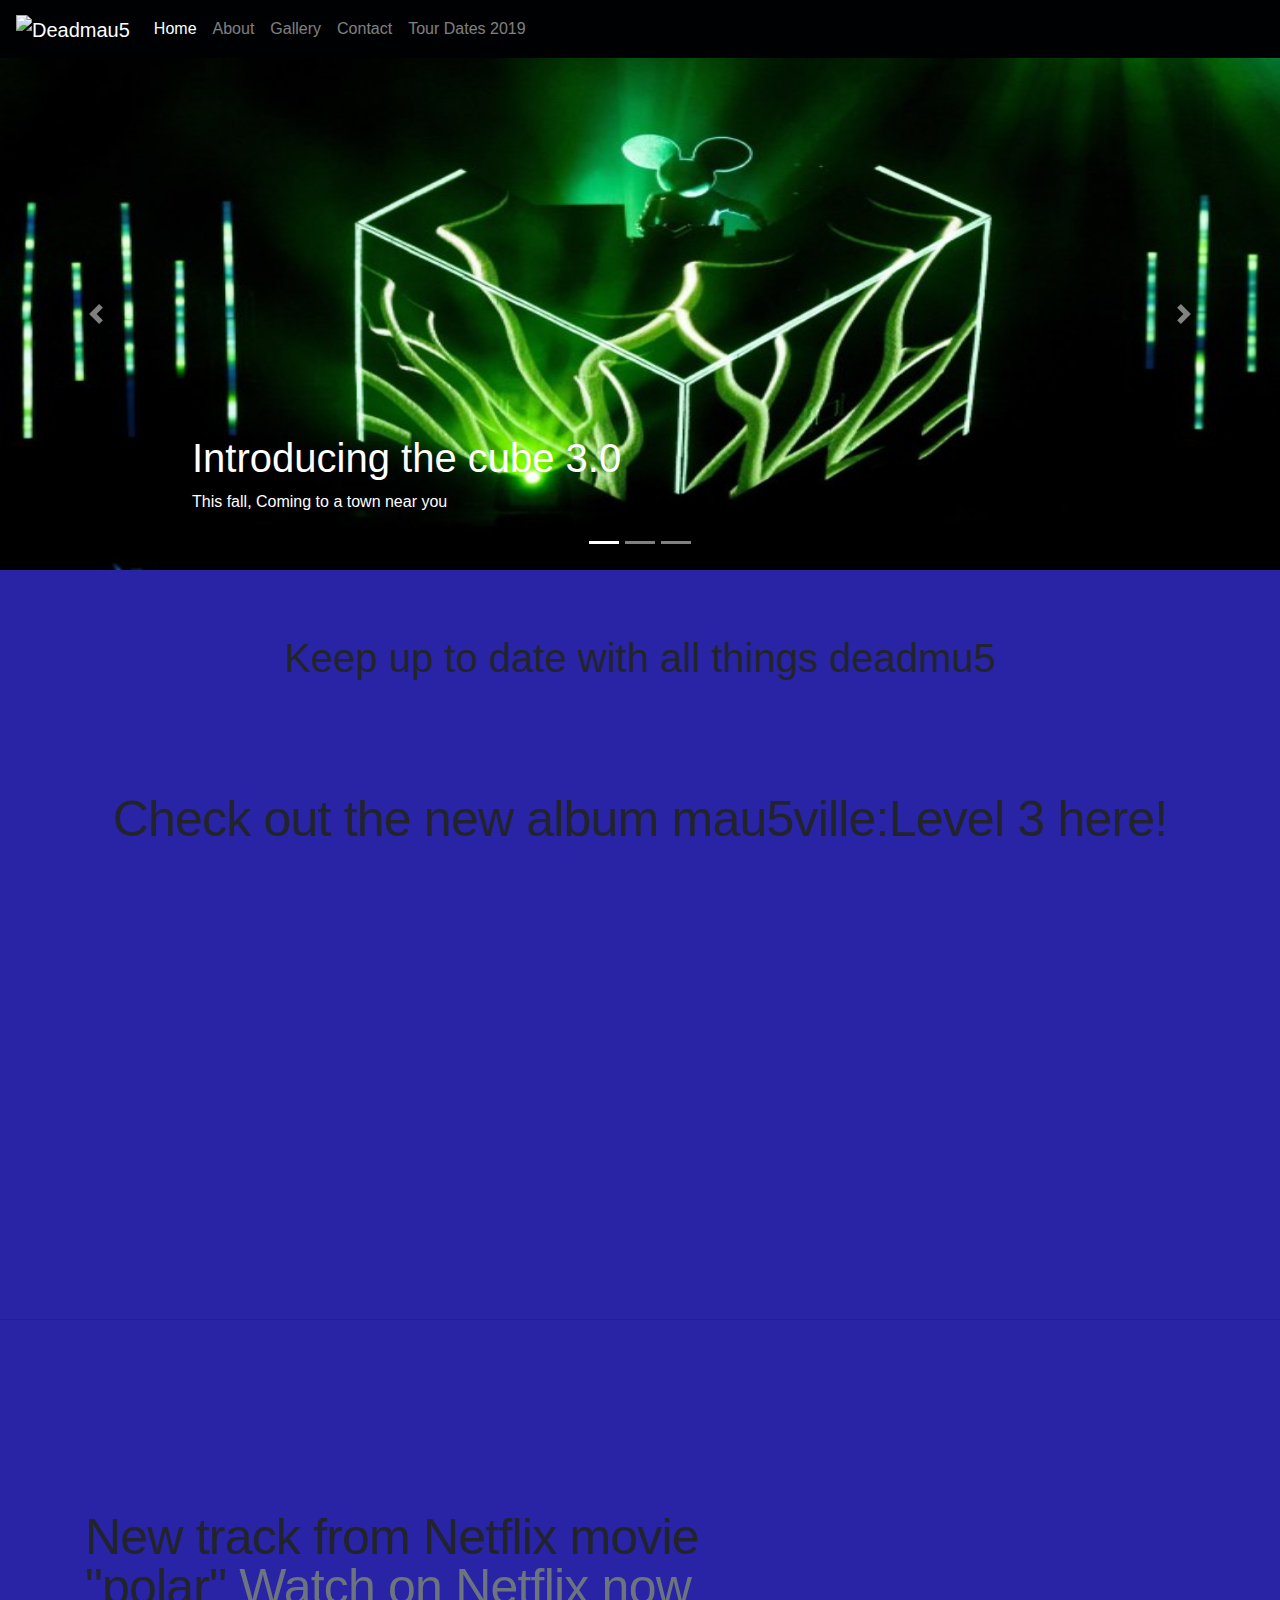
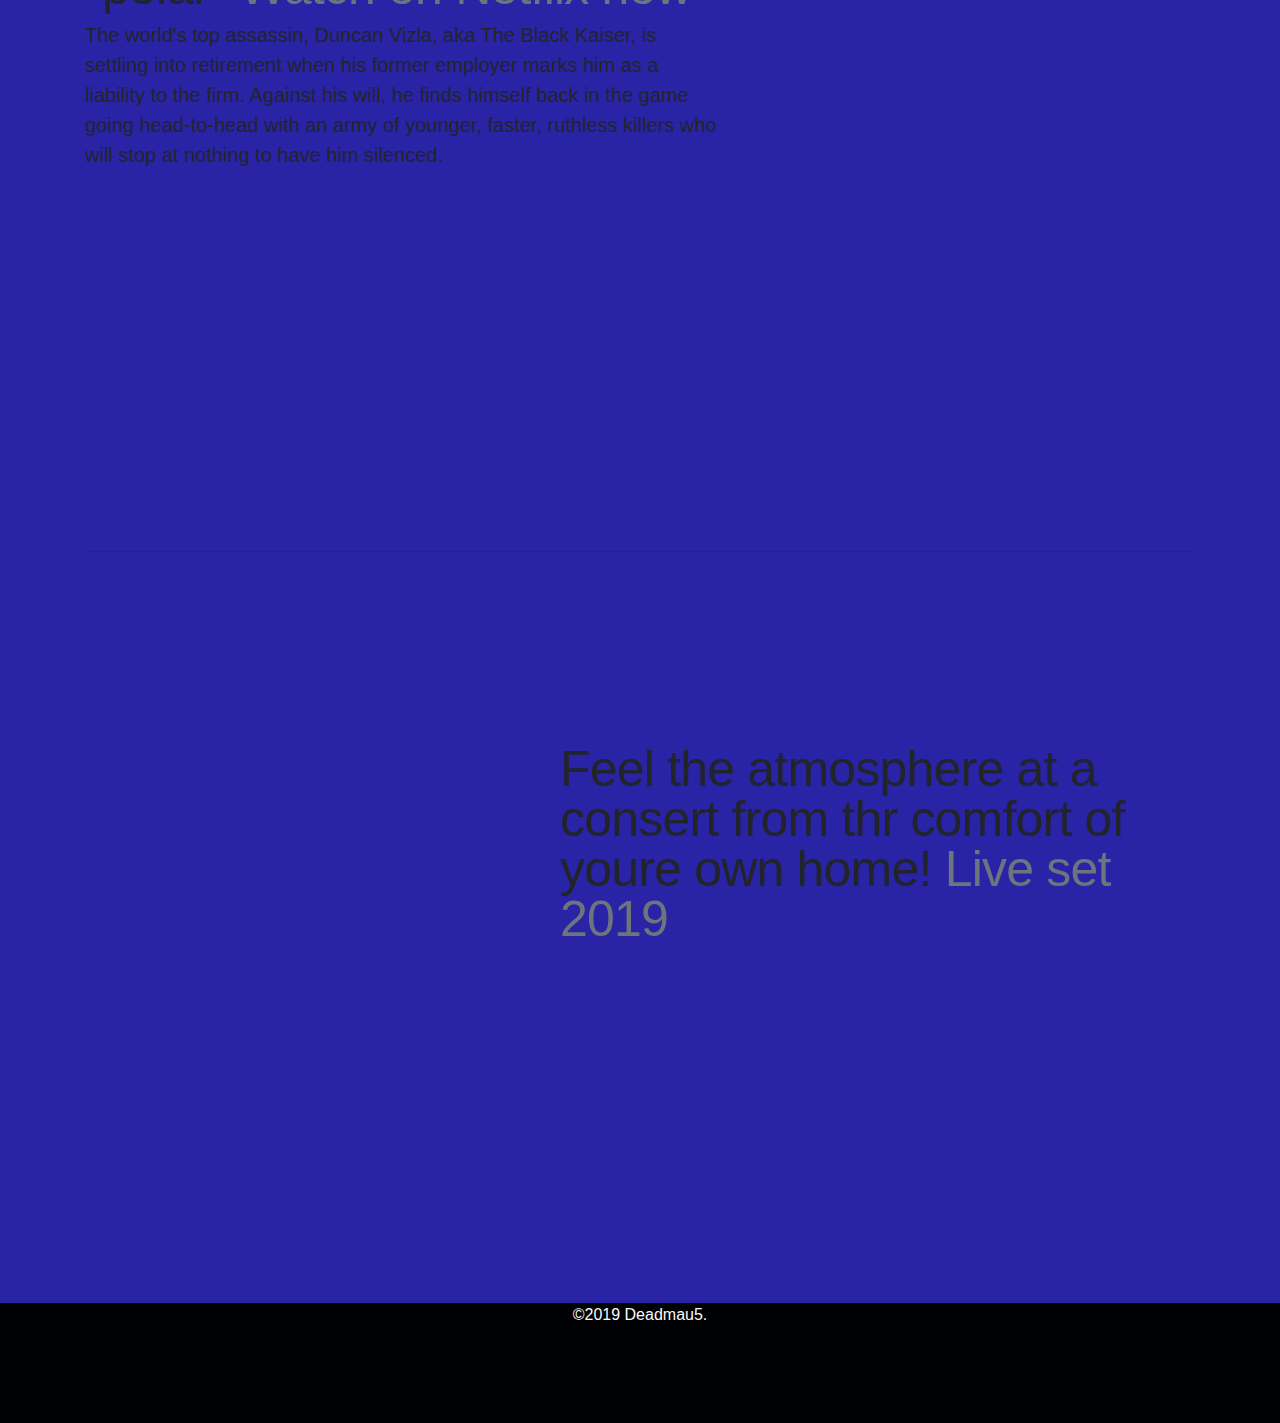
==== index.html @ b00b73f3 "updated index and added tour dates" ====
<!doctype html>
<html lang="en">

<head>
    <!-- Required meta tags -->
    <meta charset="utf-8">
    <meta name="viewport" content="width=device-width, initial-scale=1, shrink-to-fit=no">
    <link rel="stylesheet" href="assets/css/styles.css" type="text/css" />
    <!-- Bootstrap CSS -->
    <link rel="stylesheet" href="https://stackpath.bootstrapcdn.com/bootstrap/4.3.1/css/bootstrap.min.css" integrity="sha384-ggOyR0iXCbMQv3Xipma34MD+dH/1fQ784/j6cY/iJTQUOhcWr7x9JvoRxT2MZw1T" crossorigin="anonymous">
    <link rel="stylesheet" href="https://use.fontawesome.com/releases/v5.8.1/css/all.css" integrity="sha384-50oBUHEmvpQ+1lW4y57PTFmhCaXp0ML5d60M1M7uH2+nqUivzIebhndOJK28anvf" crossorigin="anonymous">
    <style>
        .bd-placeholder-img {
            font-size: 1.125rem;
            text-anchor: middle;
            -webkit-user-select: none;
            -moz-user-select: none;
            -ms-user-select: none;
            user-select: none;
        }

        @media (min-width: 768px) {
            .bd-placeholder-img-lg {
                font-size: 3.5rem;
            }
        }
    </style>
    <title>Deadmau5</title>
</head>

<body class="body">
    <nav class="navbar navbar-expand-lg navbar-dark ">

        <a class="navbar-brand" href="home.html">
            <img src="assets/images/logonav.jpg"  height="100" alt="Deadmau5">
          </a>
        <button class="navbar-toggler" type="button" data-toggle="collapse" data-target="#navbarSupportedContent" aria-controls="navbarSupportedContent" aria-expanded="false" aria-label="Toggle navigation">
            <span class="navbar-toggler-icon"></span>
          </button>

        <div class="collapse navbar-collapse" id="navbarSupportedContent">
            <ul class="navbar-nav mr-auto">
                <li class="nav-item active">
                    <a class="nav-link" href="index.html">Home <span class="sr-only">(current)</span></a>
                </li>
                <li class="nav-item">
                    <a class="nav-link" href="about.html">About</a>
                </li>
                <li class="nav-item ">
                    <a class="nav-link" href="gallery.html">Gallery</a>
                </li>
                <li class="nav-item">
                    <a class="nav-link" href="contact.html">Contact</a>
                </li>
                <li class="nav-item">
                    <a class="nav-link" href="tour.html">Tour Dates 2019</a>
                </li>

            </ul>

        </div>
    </nav>
    <main class="main">

        <div id="myCarousel" class="carousel slide" data-ride="carousel">
            <ol class="carousel-indicators">
                <li data-target="#myCarousel" data-slide-to="0" class="active"></li>
                <li data-target="#myCarousel" data-slide-to="1"></li>
                <li data-target="#myCarousel" data-slide-to="2"></li>
            </ol>
            <div class="carousel-inner">
                <div class="carousel-item active">
                    <img src="assets/images/cube/cube2.jpg">
                    <div class="container">
                        <div class="carousel-caption text-left">
                            <h1>Introducing the cube 3.0</h1>
                            <p>This fall, Coming to a town near you</p>

                        </div>
                    </div>
                </div>
                <div class="carousel-item">
                    <img src="assets/images/cube/cube1.jpg">
                    <div class="container">
                        <div class="carousel-caption">
                            <h1>Introducing the cube 3.0</h1>
                            <p>This fall, Coming to a town near you</p>
                        </div>
                    </div>
                </div>
                <div class="carousel-item">
                    <img src="assets/images/cube/cube3.jpg">
                    <div class="container">
                        <div class="carousel-caption text-right">

                        </div>
                    </div>
                </div>
            </div>
            <a class="carousel-control-prev" href="#myCarousel" role="button" data-slide="prev">
      <span class="carousel-control-prev-icon" aria-hidden="true"></span>
      <span class="sr-only">Previous</span>
    </a>
            <a class="carousel-control-next" href="#myCarousel" role="button" data-slide="next">
      <span class="carousel-control-next-icon" aria-hidden="true"></span>
      <span class="sr-only">Next</span>
    </a>
        </div>

        <center>
            <h1>Keep up to date with all things deadmu5</h1>
            <div class="audio ">
                <h2 class="featurette-heading">Check out the new album mau5ville:Level 3 here!</h2>
                <iframe class="audio-iframe" src="https://open.spotify.com/embed/album/4GeNdEYBTmiJ1BDhd9fazL" width="300" height="380" frameborder="0" allowtransparency="true" allow="encrypted-media"></iframe>
            </div>
        </center>

        <hr class="featurette-divider">
        <div class="container marketing ">


            <div class="row featurette">
                <div class="col-md-7">
                    <h2 class="featurette-heading">New track from Netflix movie "polar" <span class="text-muted">Watch on Netflix now</span></h2>
                    <p class="lead">The world's top assassin, Duncan Vizla, aka The Black Kaiser, is settling into retirement when his former employer marks him as a liability to the firm. Against his will, he finds himself back in the game going head-to-head with an
                        army of younger, faster, ruthless killers who will stop at nothing to have him silenced.</p>
                </div>
                <div class="col-md-5 video-container">
                    <iframe width="560" height="315" src="https://www.youtube.com/embed/Q01vpy6MCEg" frameborder="0" allow="accelerometer; autoplay; encrypted-media; gyroscope; picture-in-picture" allowfullscreen></iframe>
                </div>
            </div>

            <hr class="featurette-divider">


            <div class="row featurette ">
                <div class="col-md-7 order-md-2 ">
                    <h2 class="featurette-heading">Feel the atmosphere at a consert from thr comfort of youre own home! <span class="text-muted">Live set 2019</span></h2>
                    </h2>

                </div>
                <div class="col-md-5 order-md-1 video-container">
                    <iframe width="560" height="315" src="https://www.youtube.com/embed/WcCBzni91gM" frameborder="0" allow="accelerometer; autoplay; encrypted-media; gyroscope; picture-in-picture" allowfullscreen></iframe>
                </div>
            </div>
        </div>

        </div>
        </div>


        <footer class="container-footer">
            <center>
                <p>&copy;2019 Deadmau5.</p>

                <ul class="list-inline social-links">
                    <li class="list-inline-item">
                        <a target="_blank" href="https://www.facebook.com">
                            <i class="fab fa-facebook icon-4x" aria-hidden="true"></i>
                            <span class="sr-only">Facebook</span>
                            </a>
                    </li>

                    <li class="list-inline-item">
                        <a target="_blank" href="https://twitter.com">
                            <i class="fab fa-twitter" aria-hidden="true"></i>
                            <span class="sr-only">Twitter</span>
                        </a>
                    </li>

                    <li class="list-inline-item">
                        <a target="_blank" href="https://www.instagram.com">
                            <i class="fab fa-instagram" aria-hidden="true"></i>
                            <span class="sr-only">Instagram</span>
                        </a>
                    </li>
                    <li class="list-inline-item">
                        <a target="_blank" href="https://www.youtube.com">
                            <i class="fab fa-youtube" aria-hidden="true"></i>
                            <span class="sr-only">YouTube</span>
                        </a>
                    </li>
                </ul>
                </div>
            </center>
        </footer>

    </main>

    <!-- Optional JavaScript -->
    <!-- jQuery first, then Popper.js, then Bootstrap JS -->
    <script src="https://code.jquery.com/jquery-3.3.1.slim.min.js" integrity="sha384-q8i/X+965DzO0rT7abK41JStQIAqVgRVzpbzo5smXKp4YfRvH+8abtTE1Pi6jizo" crossorigin="anonymous"></script>
    <script src="https://cdnjs.cloudflare.com/ajax/libs/popper.js/1.14.7/umd/popper.min.js" integrity="sha384-UO2eT0CpHqdSJQ6hJty5KVphtPhzWj9WO1clHTMGa3JDZwrnQq4sF86dIHNDz0W1" crossorigin="anonymous"></script>
    <script src="https://stackpath.bootstrapcdn.com/bootstrap/4.3.1/js/bootstrap.min.js" integrity="sha384-JjSmVgyd0p3pXB1rRibZUAYoIIy6OrQ6VrjIEaFf/nJGzIxFDsf4x0xIM+B07jRM" crossorigin="anonymous"></script>
</body>

</html>
---- assets/css/styles.css ----
/*                                             nav
-------------------------------------------------- */

.navbar {
    background-color: #000102!important;
}

.nav-item{
  text-align: right;
}

/*                                            main
-------------------------------------------------- */
.main {
  background-color: #2923a5;
}



/* CUSTOMIZE THE CAROUSEL
-------------------------------------------------- */

/* Carousel base class */
.carousel {
  margin-bottom: 4rem;
}
/* Since positioning the image, we need to help out the caption */
.carousel-caption {
  bottom: 3rem;
  z-index: 10;
}

/* Declare heights because of positioning of img element */
.carousel-item {
  height: 32rem;
}
.carousel-item > img {
  position: absolute;
  top: 0;
  left: 0;
  min-width: 100%;
  height: 32rem;
}
                                      /* jumbotron
-------------------------------------------------- */
  .jumbotron-about {
  height: 100vh;
  background-image: url("../images/show/show5.jpg") ;
  background-repeat: no-repeat;
  background-position: center;
  background-size: cover;
    }
  .container-jumbotron{
    margin-top: 280px;
    text-align: center;
    text-decoration: bold;
    color: white;
    
  }  
  .display-4{
    color: black;
  }
/*                                                                             video container
----------------------------------------------------------------------------------------------- */
.video-container{
    position: relative;
    padding-bottom: 56.25%;
    padding-top: 30px; height: 0; overflow: hidden;
  }
  
  .video-container iframe,
  .video-container object,
  .video-container embed {
    
    position: absolute;
    top:0;
    left: 0;
    width: 100%;
    height: 100%;
    
  }
  
  /*                                                                             About
------------------------------------------------------------------------------------------------ */
  .heading-about {
    
  }
  
  .text-about{
    text-indent: 90px;
  }
  
/*                                                                            MARKETING CONTENT
------------------------------------------------------------------------------------------------ */

/* Center align the text within the three columns below the carousel */
.marketing .col-lg-4 {
  margin-bottom: 1.5rem;
  text-align: center;
}
.marketing h2 {
  font-weight: 400;
}
.marketing .col-lg-4 p {
  margin-right: .75rem;
  margin-left: .75rem;
}


/*             Featurettes
------------------------- */


.featurette-divider {
  margin: 5rem 0;
  color: white;
  
  /* Space out the Bootstrap <hr> more */
}

/* Thin out the marketing headings */
.featurette-heading {
  font-weight: 300;
  line-height: 1;
  letter-spacing: -.05rem;
}
/*------------------------------------------------------------------------------------------------ audio-iframe*/
.audio-iframe {
  padding-top: 30px;
  padding-bottom: 30px;
}

/*                                       RESPONSIVE CSS
-------------------------------------------------- */

@media (min-width: 40em) {
  /* Bump up size of carousel content */
 
  

  .featurette-heading {
    font-size: 50px;
  }
}

@media (min-width: 62em) {
  .featurette-heading {
    margin-top: 7rem;
  }
}



/*------------------------------------------------------------------------------------------------ Main Contact form*/
.about-image{
  padding-top: 80px;
}



/*------------------------------------------------------------------------------------------------ Gallery*/
.album-top{
  background-color: #2923a5;
}
.album-bottom{
    background-color: orange;
    width: 100%;
}
/*------------------------------------------------------------------------------------------------ Main Contact form*/

.contact-text {
    text-align: center
}

/* Style inputs with type="text", select elements and textareas */

input[type=text],
select,
textarea {
    width: 100%;
    /* Full width */
    padding: 12px;
    /* Some padding */
    border: 1px solid #ccc;
    /* Gray border */
    border-radius: 4px;
    /* Rounded borders */
    box-sizing: border-box;
    /* Make sure that padding and width stays in place */
    margin-top: 6px;
    /* Add a top margin */
    margin-bottom: 16px;
    /* Bottom margin */
    resize: vertical/* Allow the user to vertically resize the textarea (not horizontally) */
}

/* Style the submit button with a specific background color etc */

input[type=submit] {
    background-color: #4CAF50;
    color: white;
    padding: 12px 20px;
    border: none;
    border-radius: 4px;
    cursor: pointer;
}

/* When moving the mouse over the submit button, add a darker green color */

input[type=submit]:hover {
    background-color: #45a049;
}

/* Add a background color and some padding around the form */


.fwh-slide--bg-red-contact {
   
     height: 100vh;
        background: #136CFF;
    color: white;
    
}
.fwh-slide{
    
    height: 100vh;
    padding: 35px;
    margin: 0;
    background: #2923a5
    
    
}

/*------------------------------------------------------------------------------------------------ footer*/
.container-footer {
    background-color: #000102;
    color: #fafafa;
    min-height: 120px;
    margin: 0;
    padding: 0;
    
}
.social-links {
   
    text-align: center;
}

.social-links li a i {
    width: 32px;
    height: 32px;
    padding: 12px 0;
    border-radius: 50%;
    font-size: 13px;
    line-height: 7px;
    text-align: center;
    color: #fafafa;
    background: #8f8f8f;
    transition: all 0.35s ease-in-out;
    -moz-transition: all 0.35s ease-in-out;
    -webkit-transition: all 0.35s ease-in-out;
    -o-transition: all 0.35s ease-in-out;
}

.social-links li a i:hover {
    background: #2923a5;
}



/*------------------------------------------------------------------------------------------------ footer*/

.tour-dates {
  color: white;
}
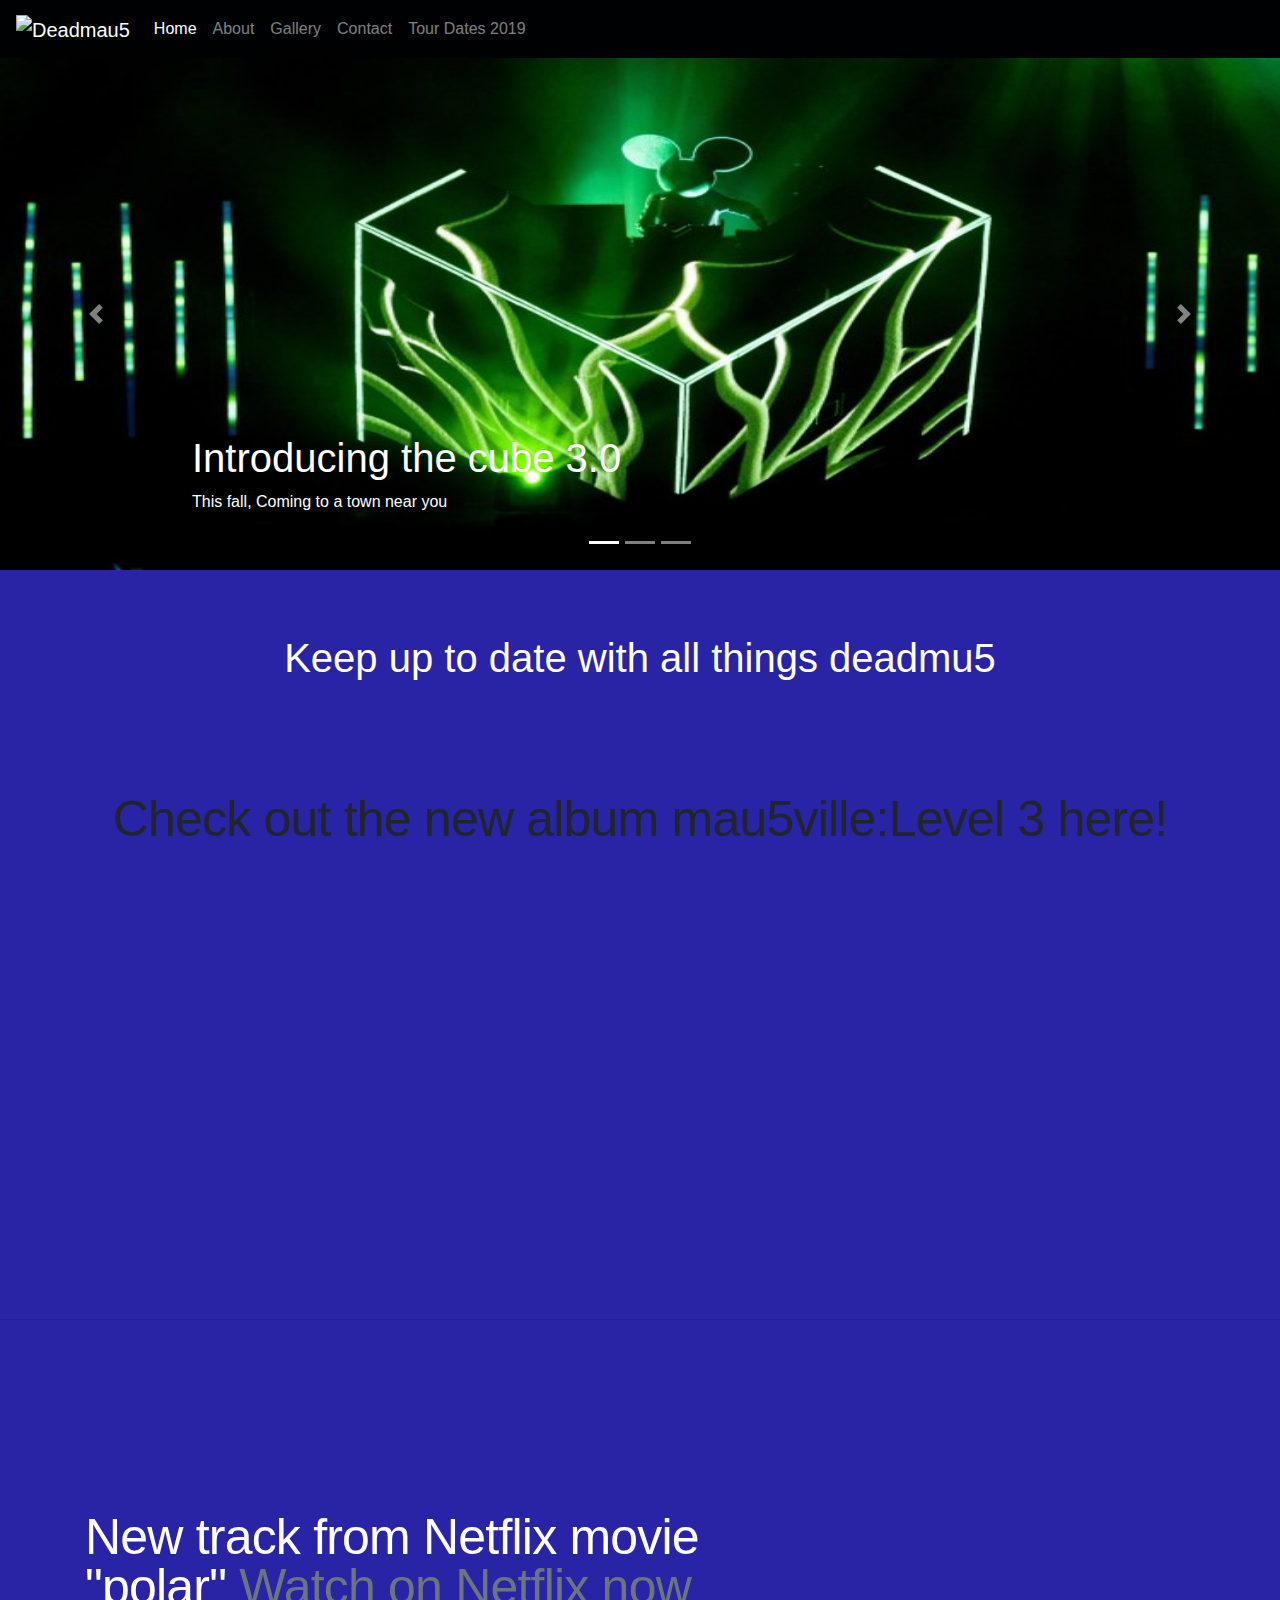
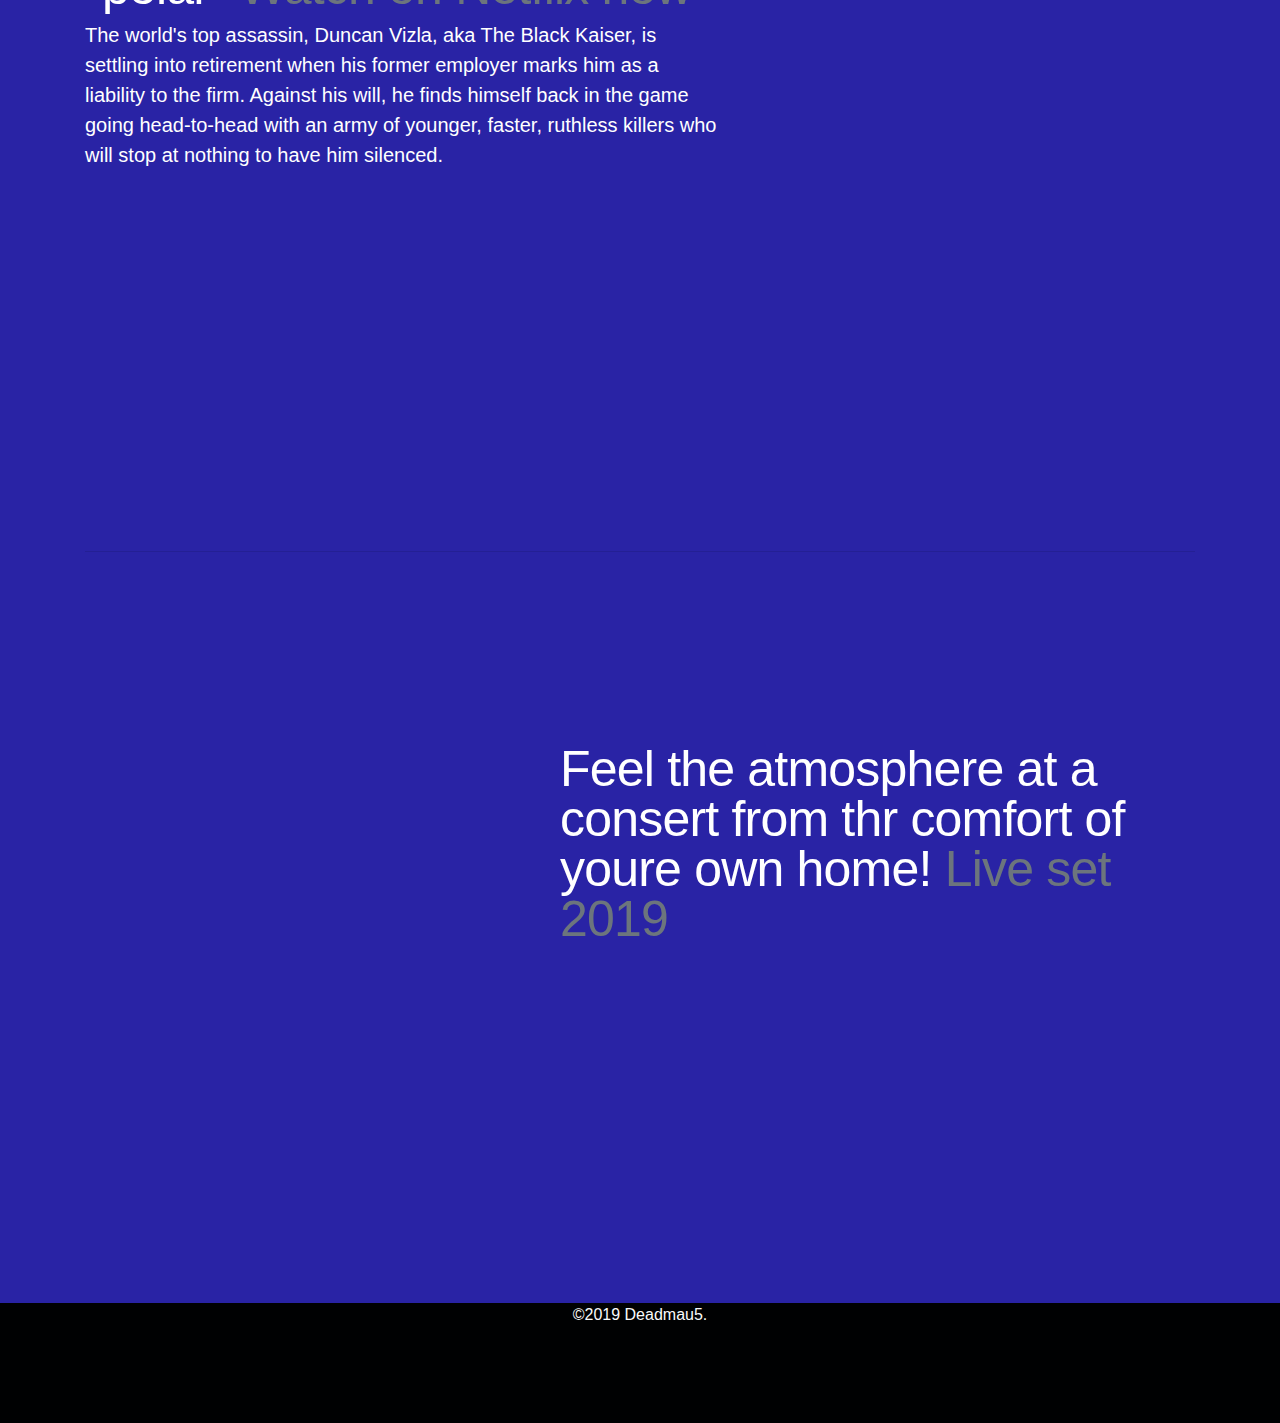
==== commit fd544f86: "tourdates" ====
--- a/index.html
+++ b/index.html
@@ -70,7 +70,7 @@
             </ol>
             <div class="carousel-inner">
                 <div class="carousel-item active">
-                    <img src="assets/images/cube/cube2.jpg">
+                    <img src="assets/images/cube/cube2.jpg" >
                     <div class="container">
                         <div class="carousel-caption text-left">
                             <h1>Introducing the cube 3.0</h1>
@@ -108,7 +108,7 @@
         </div>
 
         <center>
-            <h1>Keep up to date with all things deadmu5</h1>
+            <h1 class="main-text">Keep up to date with all things deadmu5</h1>
             <div class="audio ">
                 <h2 class="featurette-heading">Check out the new album mau5ville:Level 3 here!</h2>
                 <iframe class="audio-iframe" src="https://open.spotify.com/embed/album/4GeNdEYBTmiJ1BDhd9fazL" width="300" height="380" frameborder="0" allowtransparency="true" allow="encrypted-media"></iframe>
@@ -121,8 +121,8 @@
 
             <div class="row featurette">
                 <div class="col-md-7">
-                    <h2 class="featurette-heading">New track from Netflix movie "polar" <span class="text-muted">Watch on Netflix now</span></h2>
-                    <p class="lead">The world's top assassin, Duncan Vizla, aka The Black Kaiser, is settling into retirement when his former employer marks him as a liability to the firm. Against his will, he finds himself back in the game going head-to-head with an
+                    <h2 class="featurette-heading main-text">New track from Netflix movie "polar" <span class="text-muted">Watch on Netflix now</span></h2>
+                    <p class="lead main-text">The world's top assassin, Duncan Vizla, aka The Black Kaiser, is settling into retirement when his former employer marks him as a liability to the firm. Against his will, he finds himself back in the game going head-to-head with an
                         army of younger, faster, ruthless killers who will stop at nothing to have him silenced.</p>
                 </div>
                 <div class="col-md-5 video-container">
@@ -135,7 +135,7 @@
 
             <div class="row featurette ">
                 <div class="col-md-7 order-md-2 ">
-                    <h2 class="featurette-heading">Feel the atmosphere at a consert from thr comfort of youre own home! <span class="text-muted">Live set 2019</span></h2>
+                    <h2 class="featurette-heading main-text">Feel the atmosphere at a consert from thr comfort of youre own home! <span class="text-muted">Live set 2019</span></h2>
                     </h2>
 
                 </div>
--- a/assets/css/styles.css
+++ b/assets/css/styles.css
@@ -270,6 +270,6 @@
 
 /*------------------------------------------------------------------------------------------------ footer*/
 
-.tour-dates {
+.main-text {
   color: white;
 }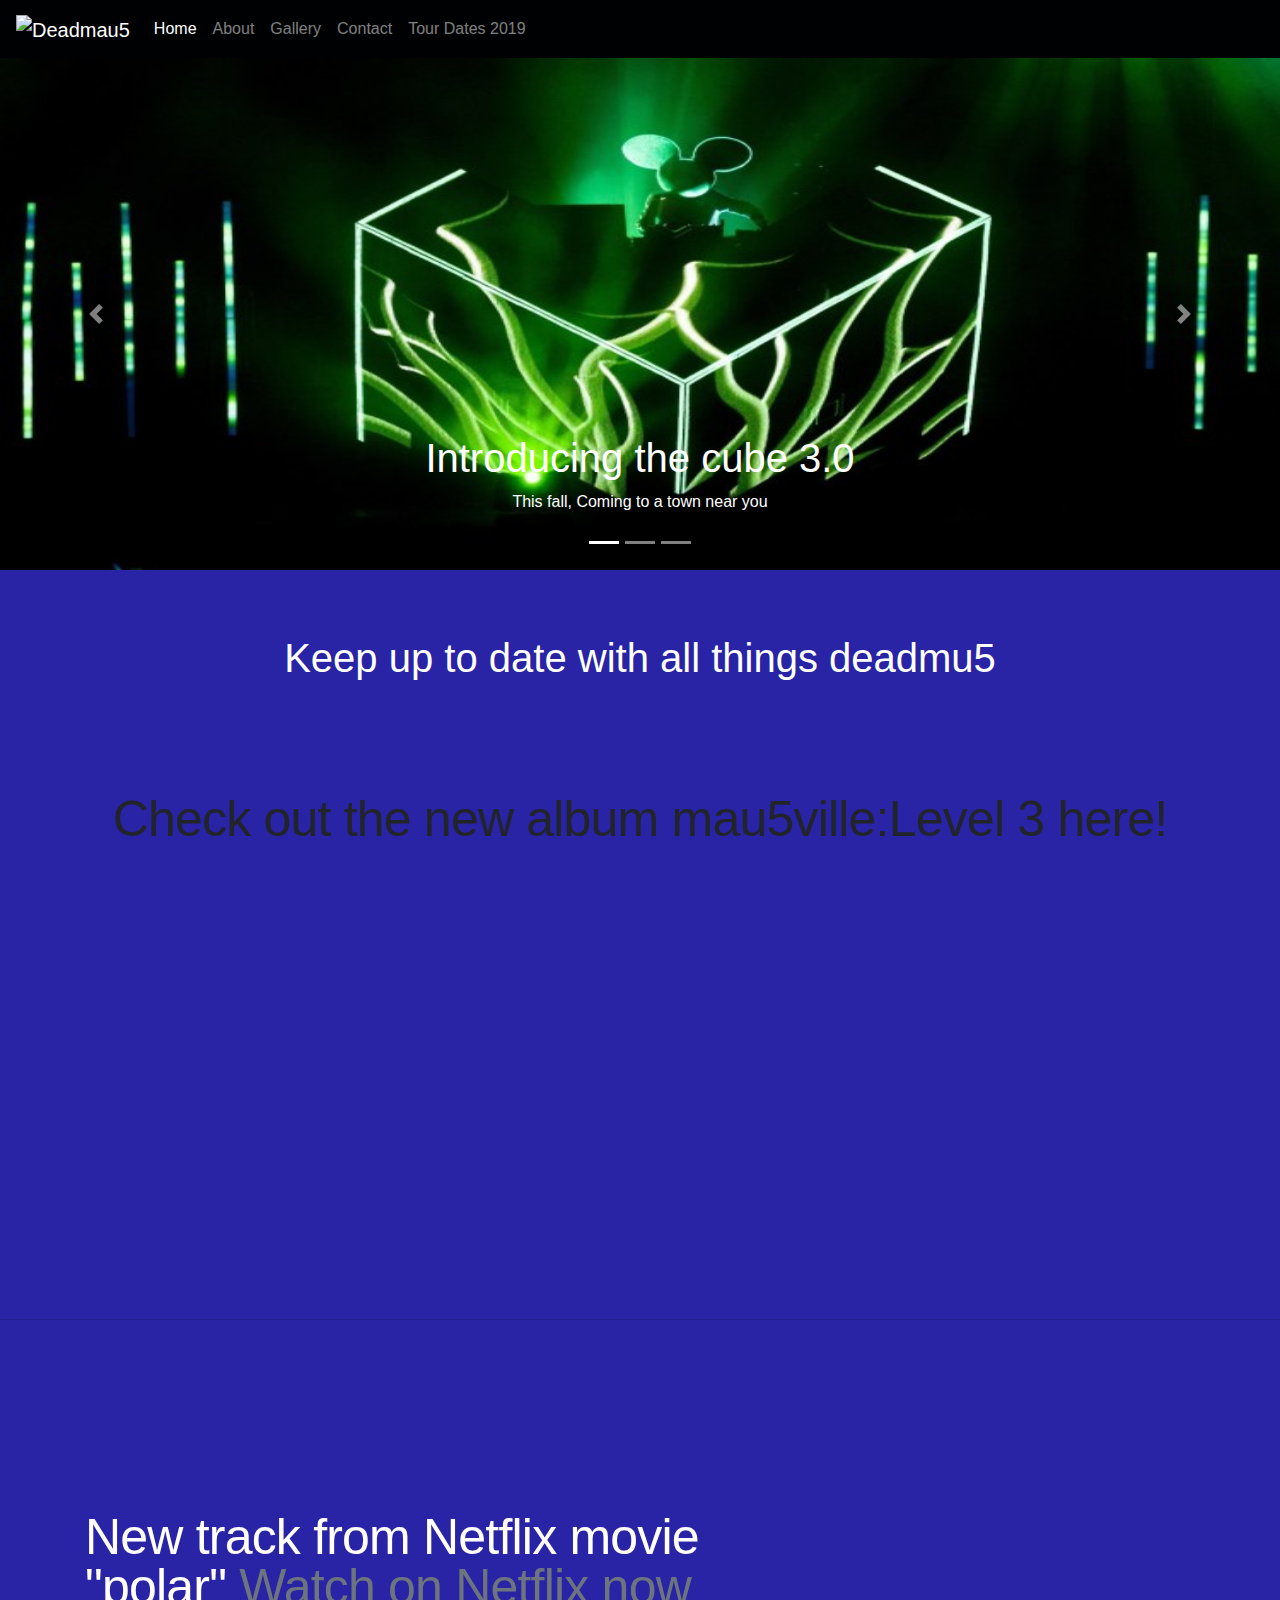
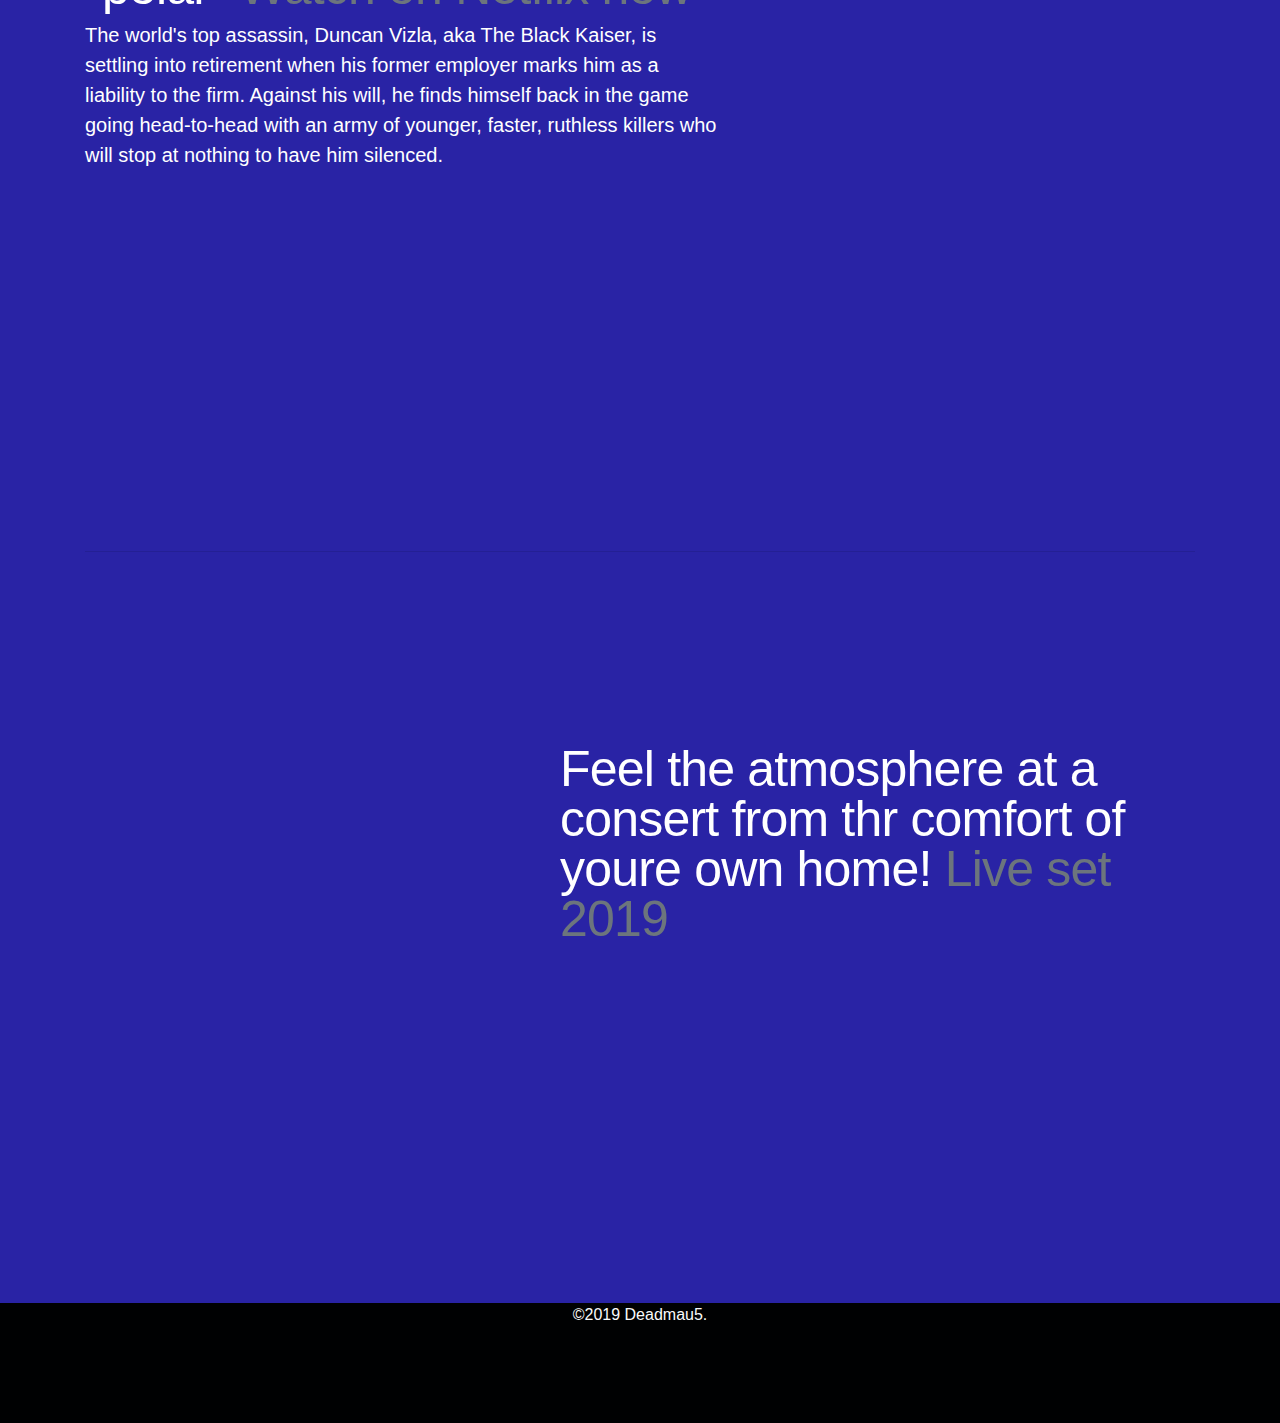
==== commit 22b96498: "index update" ====
--- a/index.html
+++ b/index.html
@@ -70,9 +70,9 @@
             </ol>
             <div class="carousel-inner">
                 <div class="carousel-item active">
-                    <img src="assets/images/cube/cube2.jpg" >
+                    <img class="img-fluid" src="assets/images/cube/cube2.jpg" >
                     <div class="container">
-                        <div class="carousel-caption text-left">
+                        <div class="carousel-caption">
                             <h1>Introducing the cube 3.0</h1>
                             <p>This fall, Coming to a town near you</p>
 
@@ -80,7 +80,7 @@
                     </div>
                 </div>
                 <div class="carousel-item">
-                    <img src="assets/images/cube/cube1.jpg">
+                    <img class=" img-fluid"  src="assets/images/cube/cube1.jpg">
                     <div class="container">
                         <div class="carousel-caption">
                             <h1>Introducing the cube 3.0</h1>
@@ -89,9 +89,9 @@
                     </div>
                 </div>
                 <div class="carousel-item">
-                    <img src="assets/images/cube/cube3.jpg">
+                    <img class="img-fluid"  src="assets/images/cube/cube3.jpg">
                     <div class="container">
-                        <div class="carousel-caption text-right">
+                        <div class="carousel-caption ">
 
                         </div>
                     </div>
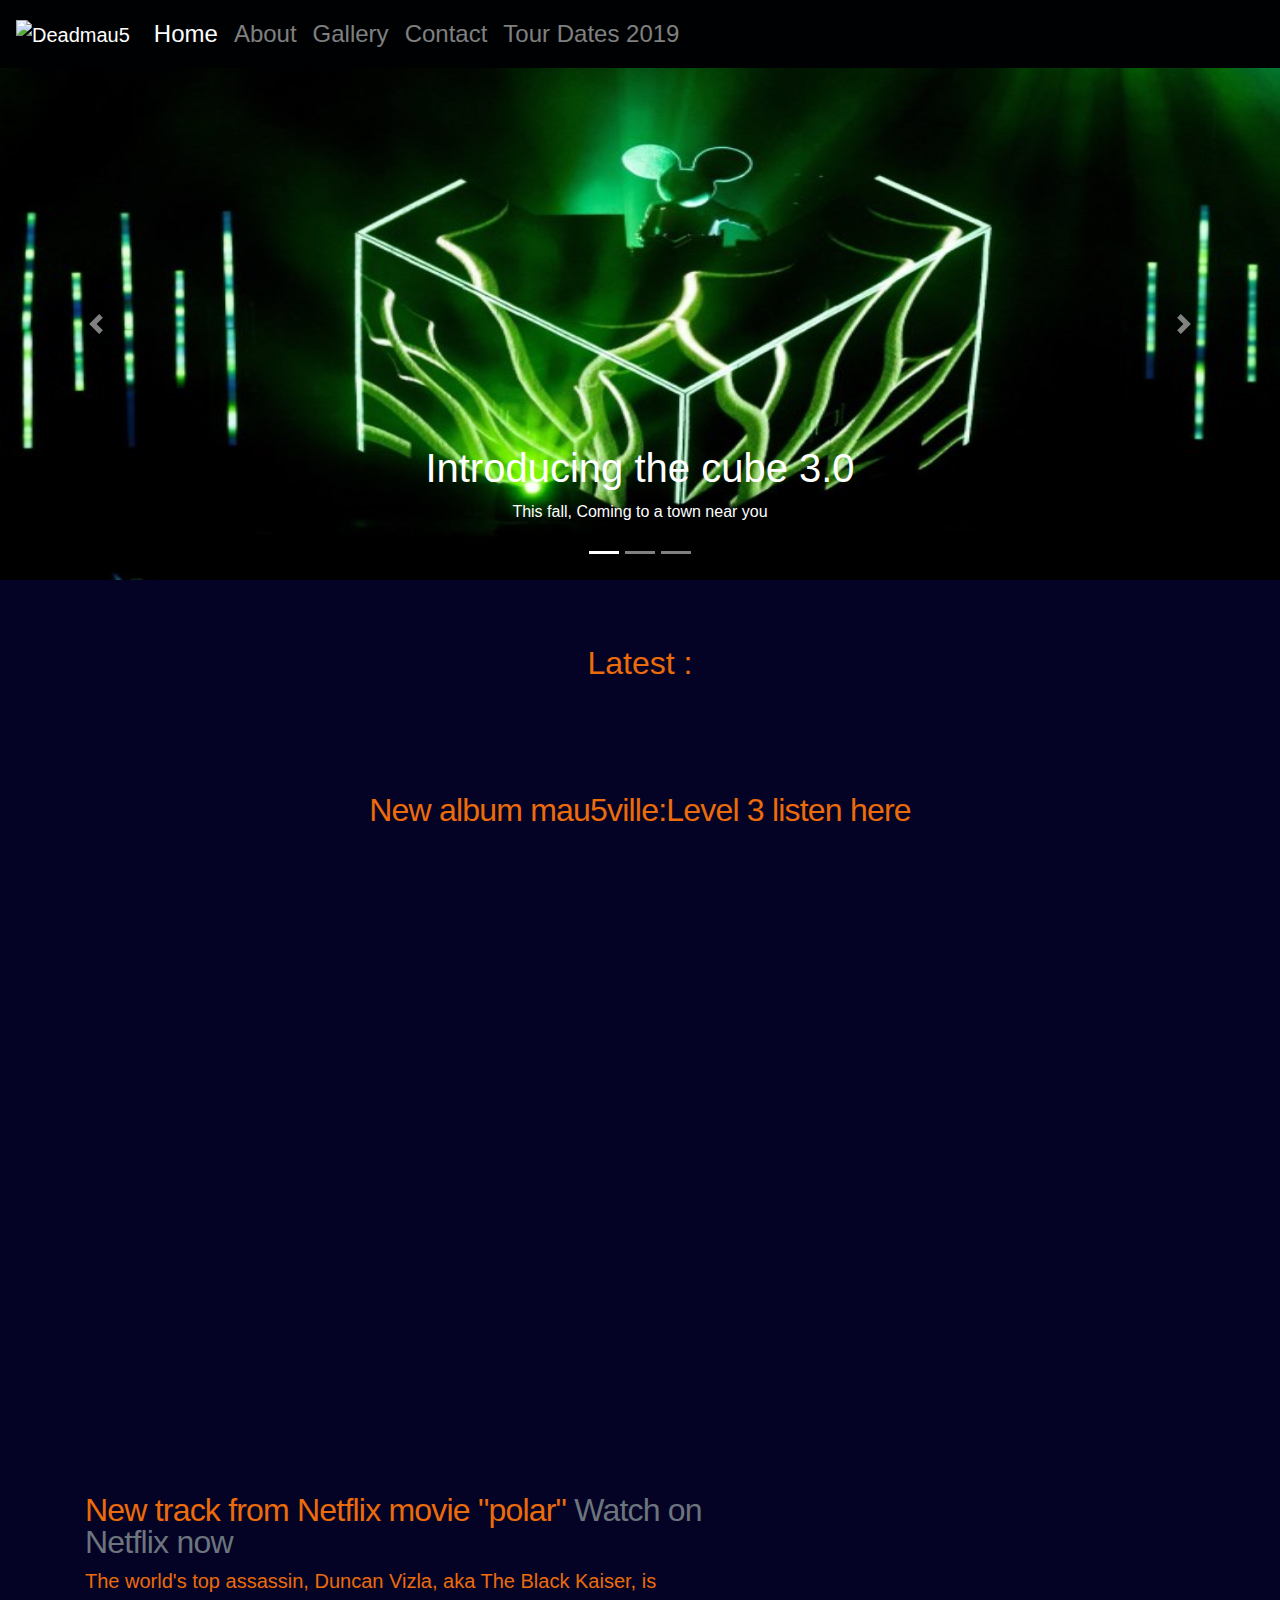
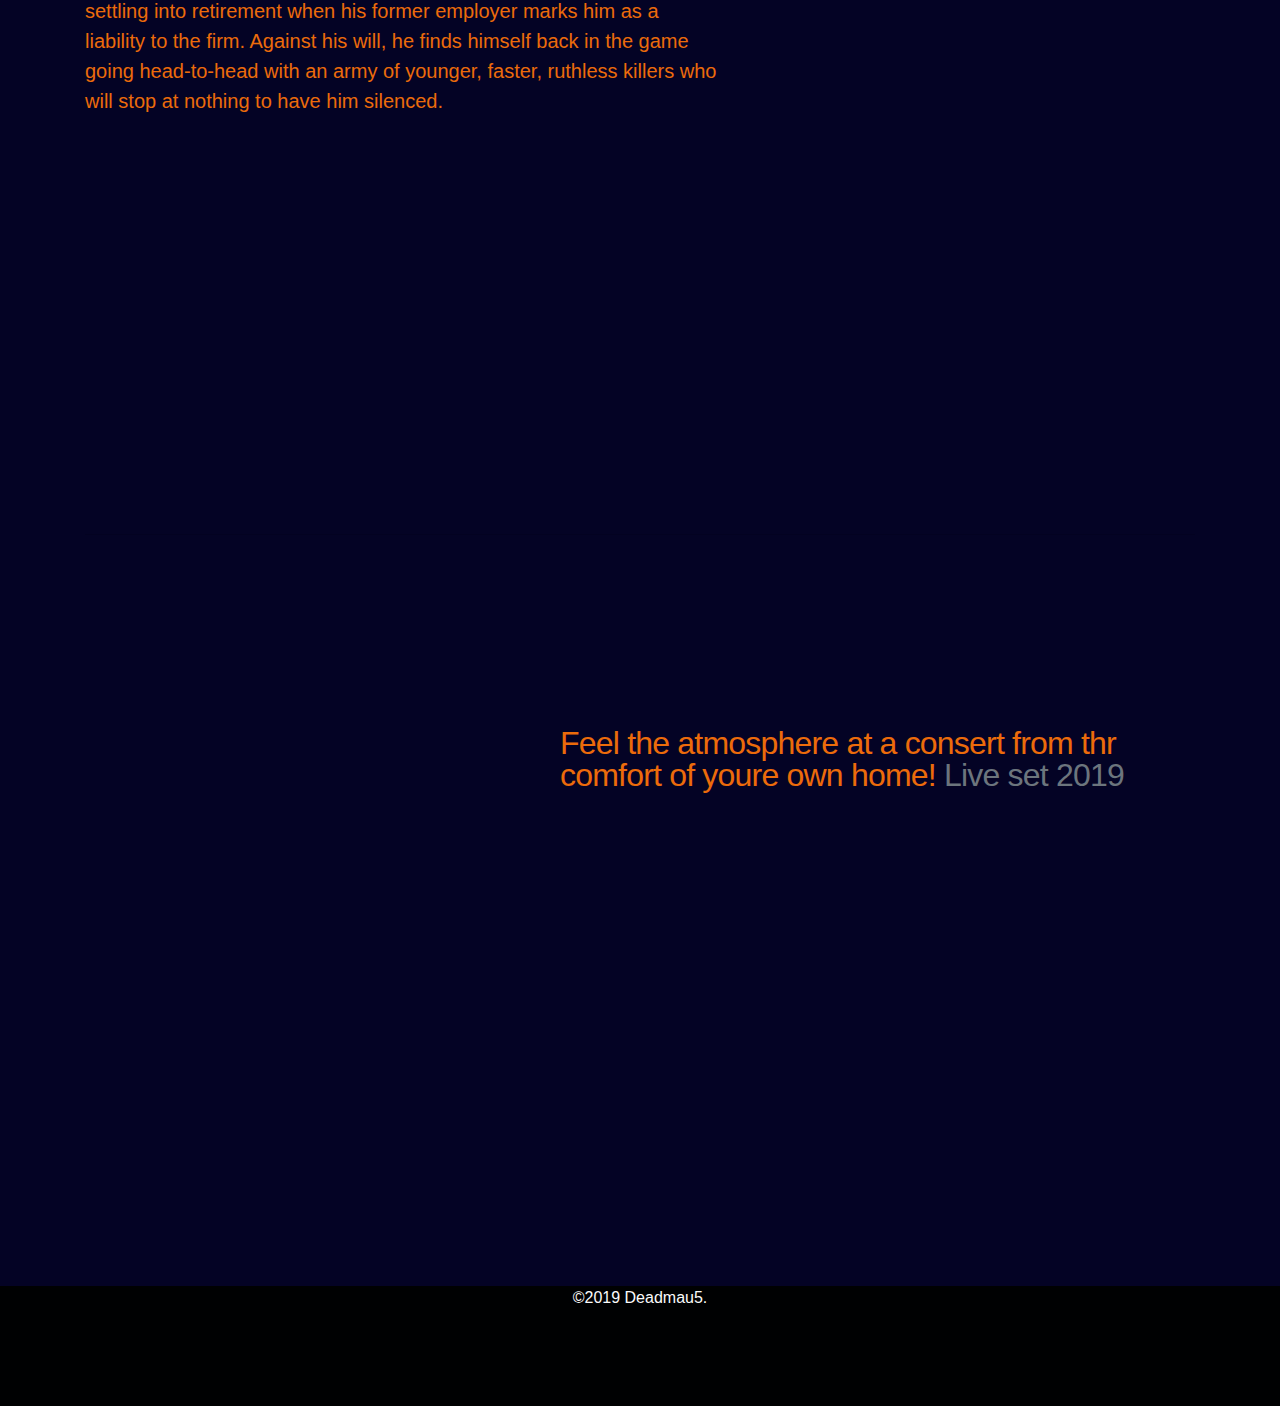
==== commit 4a2b5e24: "updated color, navbar" ====
--- a/index.html
+++ b/index.html
@@ -31,7 +31,7 @@
 <body class="body">
     <nav class="navbar navbar-expand-lg navbar-dark ">
 
-        <a class="navbar-brand" href="home.html">
+        <a class="navbar-brand" href="index.html">
             <img src="assets/images/logonav.jpg"  height="100" alt="Deadmau5">
           </a>
         <button class="navbar-toggler" type="button" data-toggle="collapse" data-target="#navbarSupportedContent" aria-controls="navbarSupportedContent" aria-expanded="false" aria-label="Toggle navigation">
@@ -70,7 +70,7 @@
             </ol>
             <div class="carousel-inner">
                 <div class="carousel-item active">
-                    <img class="img-fluid" src="assets/images/cube/cube2.jpg" >
+                    <img class="img-fluid" src="assets/images/cube/cube2.jpg">
                     <div class="container">
                         <div class="carousel-caption">
                             <h1>Introducing the cube 3.0</h1>
@@ -80,19 +80,19 @@
                     </div>
                 </div>
                 <div class="carousel-item">
-                    <img class=" img-fluid"  src="assets/images/cube/cube1.jpg">
+                    <img class=" img-fluid" src="assets/images/cube/cube1.jpg">
                     <div class="container">
                         <div class="carousel-caption">
-                            <h1>Introducing the cube 3.0</h1>
-                            <p>This fall, Coming to a town near you</p>
+                            <h1>The Cube 3.0</h1>
+
                         </div>
                     </div>
                 </div>
                 <div class="carousel-item">
-                    <img class="img-fluid"  src="assets/images/cube/cube3.jpg">
+                    <img class="img-fluid" src="assets/images/cube/cube3.jpg">
                     <div class="container">
-                        <div class="carousel-caption ">
-
+                        <div class="carousel-caption">
+                            <h1>The Cube 3.0</h1>
                         </div>
                     </div>
                 </div>
@@ -108,10 +108,10 @@
         </div>
 
         <center>
-            <h1 class="main-text">Keep up to date with all things deadmu5</h1>
+            <h1 class="main-text">Latest :</h1>
             <div class="audio ">
-                <h2 class="featurette-heading">Check out the new album mau5ville:Level 3 here!</h2>
-                <iframe class="audio-iframe" src="https://open.spotify.com/embed/album/4GeNdEYBTmiJ1BDhd9fazL" width="300" height="380" frameborder="0" allowtransparency="true" allow="encrypted-media"></iframe>
+                <h2 class="featurette-heading main-text">New album mau5ville:Level 3 listen here</h2>
+                <iframe class="audio-iframe" src="https://open.spotify.com/embed/album/4GeNdEYBTmiJ1BDhd9fazL" width="600" height="380" frameborder="0" allowtransparency="true" allow="encrypted-media"></iframe>
             </div>
         </center>
 
--- a/assets/css/styles.css
+++ b/assets/css/styles.css
@@ -1,19 +1,21 @@
-
 /*                                             nav
 -------------------------------------------------- */
 
 .navbar {
-    background-color: #000102!important;
-}
-
+  background-color: #000102!important;
+}
+
+.nav-item {
+  text-align: right;
+}
 .nav-item{
-  text-align: right;
-}
-
+   font-size: x-large;
+}
 /*                                            main
 -------------------------------------------------- */
+
 .main {
-  background-color: #2923a5;
+  background-color: #040325;
 }
 
 
@@ -22,86 +24,104 @@
 -------------------------------------------------- */
 
 /* Carousel base class */
+
 .carousel {
   margin-bottom: 4rem;
 }
+
 /* Since positioning the image, we need to help out the caption */
+
 .carousel-caption {
   bottom: 3rem;
   z-index: 10;
 }
 
 /* Declare heights because of positioning of img element */
+
 .carousel-item {
   height: 32rem;
 }
-.carousel-item > img {
+
+.carousel-item>img {
   position: absolute;
   top: 0;
   left: 0;
   min-width: 100%;
   height: 32rem;
 }
-                                      /* jumbotron
--------------------------------------------------- */
-  .jumbotron-about {
+
+/* jumbotron
+-------------------------------------------------- */
+
+.jumbotron-about {
   height: 100vh;
-  background-image: url("../images/show/show5.jpg") ;
+  background-image: url("../images/show/show5.jpg");
   background-repeat: no-repeat;
   background-position: center;
   background-size: cover;
-    }
-  .container-jumbotron{
-    margin-top: 280px;
-    text-align: center;
-    text-decoration: bold;
-    color: white;
-    
-  }  
-  .display-4{
-    color: black;
-  }
+}
+
+.container-jumbotron {
+  margin-top: 280px;
+  text-align: center;
+  text-decoration: bold;
+  color: white;
+
+}
+
+.display-4 {
+  color: black;
+}
+
 /*                                                                             video container
 ----------------------------------------------------------------------------------------------- */
-.video-container{
-    position: relative;
-    padding-bottom: 56.25%;
-    padding-top: 30px; height: 0; overflow: hidden;
-  }
-  
-  .video-container iframe,
-  .video-container object,
-  .video-container embed {
-    
-    position: absolute;
-    top:0;
-    left: 0;
-    width: 100%;
-    height: 100%;
-    
-  }
-  
-  /*                                                                             About
+
+.video-container {
+  position: relative;
+  padding-bottom: 56.25%;
+  padding-top: 30px;
+  height: 0;
+  overflow: hidden;
+}
+
+.video-container iframe,
+.video-container object,
+.video-container embed {
+
+  position: absolute;
+  top: 0;
+  left: 0;
+  width: 100%;
+  height: 100%;
+
+}
+
+/*                                                                             About
 ------------------------------------------------------------------------------------------------ */
-  .heading-about {
-    
-  }
-  
-  .text-about{
-    text-indent: 90px;
-  }
-  
+
+.heading-about {
+  font-family: sans-serif;
+  font-size: xx-large;
+}
+
+.text-about {
+  text-indent: 90px;
+}
+
 /*                                                                            MARKETING CONTENT
 ------------------------------------------------------------------------------------------------ */
 
 /* Center align the text within the three columns below the carousel */
+
 .marketing .col-lg-4 {
   margin-bottom: 1.5rem;
   text-align: center;
 }
+
 .marketing h2 {
   font-weight: 400;
 }
+
 .marketing .col-lg-4 p {
   margin-right: .75rem;
   margin-left: .75rem;
@@ -111,21 +131,23 @@
 /*             Featurettes
 ------------------------- */
 
-
 .featurette-divider {
   margin: 5rem 0;
   color: white;
-  
+
   /* Space out the Bootstrap <hr> more */
 }
 
 /* Thin out the marketing headings */
+
 .featurette-heading {
   font-weight: 300;
   line-height: 1;
   letter-spacing: -.05rem;
 }
+
 /*------------------------------------------------------------------------------------------------ audio-iframe*/
+
 .audio-iframe {
   padding-top: 30px;
   padding-bottom: 30px;
@@ -136,9 +158,6 @@
 
 @media (min-width: 40em) {
   /* Bump up size of carousel content */
- 
-  
-
   .featurette-heading {
     font-size: 50px;
   }
@@ -152,25 +171,48 @@
 
 
 
+/*------------------------------------------------------------------------------------------------about*/
+
+.about-image {
+  padding-top: 80px;
+}
+
+
+
+/*------------------------------------------------------------------------------------------------ Gallery*/
+.gallery-header{
+  font-family: sans-serif;
+}
+.album-top {
+  background-color: #2923a5;
+}
+
+.album-bottom {
+  background-color: #ec6b0b;
+  width: 100%;
+}
+
+.fan-art {
+  color: #040325;
+}
+/*------------------------------------------------------------------------------------------------ Gallery 2.0*/
+.gallery{
+ 
+}
+.gallery img {
+  transition: 1s;
+  margin: 0;
+  border-color: transparent;
+}
+
+.gallery img:hover {
+  filter: grayscale(100%);
+  transform: scale(1.1);
+}
 /*------------------------------------------------------------------------------------------------ Main Contact form*/
-.about-image{
-  padding-top: 80px;
-}
-
-
-
-/*------------------------------------------------------------------------------------------------ Gallery*/
-.album-top{
-  background-color: #2923a5;
-}
-.album-bottom{
-    background-color: orange;
-    width: 100%;
-}
-/*------------------------------------------------------------------------------------------------ Main Contact form*/
 
 .contact-text {
-    text-align: center
+  text-align: center
 }
 
 /* Style inputs with type="text", select elements and textareas */
@@ -178,92 +220,102 @@
 input[type=text],
 select,
 textarea {
-    width: 100%;
-    /* Full width */
-    padding: 12px;
-    /* Some padding */
-    border: 1px solid #ccc;
-    /* Gray border */
-    border-radius: 4px;
-    /* Rounded borders */
-    box-sizing: border-box;
-    /* Make sure that padding and width stays in place */
-    margin-top: 6px;
-    /* Add a top margin */
-    margin-bottom: 16px;
-    /* Bottom margin */
-    resize: vertical/* Allow the user to vertically resize the textarea (not horizontally) */
+  width: 100%;
+  /* Full width */
+  padding: 12px;
+  /* Some padding */
+  border: 1px solid #ccc;
+  /* Gray border */
+  border-radius: 4px;
+  /* Rounded borders */
+  box-sizing: border-box;
+  /* Make sure that padding and width stays in place */
+  margin-top: 6px;
+  /* Add a top margin */
+  margin-bottom: 16px;
+  /* Bottom margin */
+  resize: vertical/* Allow the user to vertically resize the textarea (not horizontally) */
 }
 
 /* Style the submit button with a specific background color etc */
 
 input[type=submit] {
-    background-color: #4CAF50;
-    color: white;
-    padding: 12px 20px;
-    border: none;
-    border-radius: 4px;
-    cursor: pointer;
+  background-color: #4CAF50;
+  color: white;
+  padding: 12px 20px;
+  border: none;
+  border-radius: 4px;
+  cursor: pointer;
 }
 
 /* When moving the mouse over the submit button, add a darker green color */
 
 input[type=submit]:hover {
-    background-color: #45a049;
+  background-color: #45a049;
 }
 
 /* Add a background color and some padding around the form */
 
-
 .fwh-slide--bg-red-contact {
-   
-     height: 100vh;
-        background: #136CFF;
-    color: white;
-    
-}
-.fwh-slide{
-    
-    height: 100vh;
-    padding: 35px;
-    margin: 0;
-    background: #2923a5
-    
-    
+
+  height: 100vh;
+  background-color: #040325;
+  color: #ec6b0b;
+
+}
+
+.fwh-slide {
+
+  height: 100vh;
+  padding: 35px;
+  margin: 0;
+  background-color: #040325;
+}
+/*------------------------------------------------------------------------------------------------ Tour*/
+.tour-dates-header{
+  font-family: sans-serif;
+  padding-top: 20px;
+  padding-bottom: 20px;
+}
+.tour-date {
+ font-family: sans-serif;
+  font-size: xx-large;
 }
 
 /*------------------------------------------------------------------------------------------------ footer*/
+
 .container-footer {
-    background-color: #000102;
-    color: #fafafa;
-    min-height: 120px;
-    margin: 0;
-    padding: 0;
-    
-}
+  background-color: #000102;
+  color: #fafafa;
+  min-height: 120px;
+  margin: 0;
+  padding: 0;
+
+}
+
 .social-links {
-   
-    text-align: center;
+
+  text-align: center;
 }
 
 .social-links li a i {
-    width: 32px;
-    height: 32px;
-    padding: 12px 0;
-    border-radius: 50%;
-    font-size: 13px;
-    line-height: 7px;
-    text-align: center;
-    color: #fafafa;
-    background: #8f8f8f;
-    transition: all 0.35s ease-in-out;
-    -moz-transition: all 0.35s ease-in-out;
-    -webkit-transition: all 0.35s ease-in-out;
-    -o-transition: all 0.35s ease-in-out;
+  width: 32px;
+  height: 32px;
+  padding: 12px 0;
+  border-radius: 50%;
+  font-size: 13px;
+  line-height: 7px;
+  text-align: center;
+  color: #fafafa;
+  background: #8f8f8f;
+  transition: all 0.35s ease-in-out;
+  -moz-transition: all 0.35s ease-in-out;
+  -webkit-transition: all 0.35s ease-in-out;
+  -o-transition: all 0.35s ease-in-out;
 }
 
 .social-links li a i:hover {
-    background: #2923a5;
+  background: #040325;
 }
 
 
@@ -271,5 +323,7 @@
 /*------------------------------------------------------------------------------------------------ footer*/
 
 .main-text {
-  color: white;
-}+  color: #ec6b0b;
+  font-family: sans-serif;
+  font-size: xx-large;
+}
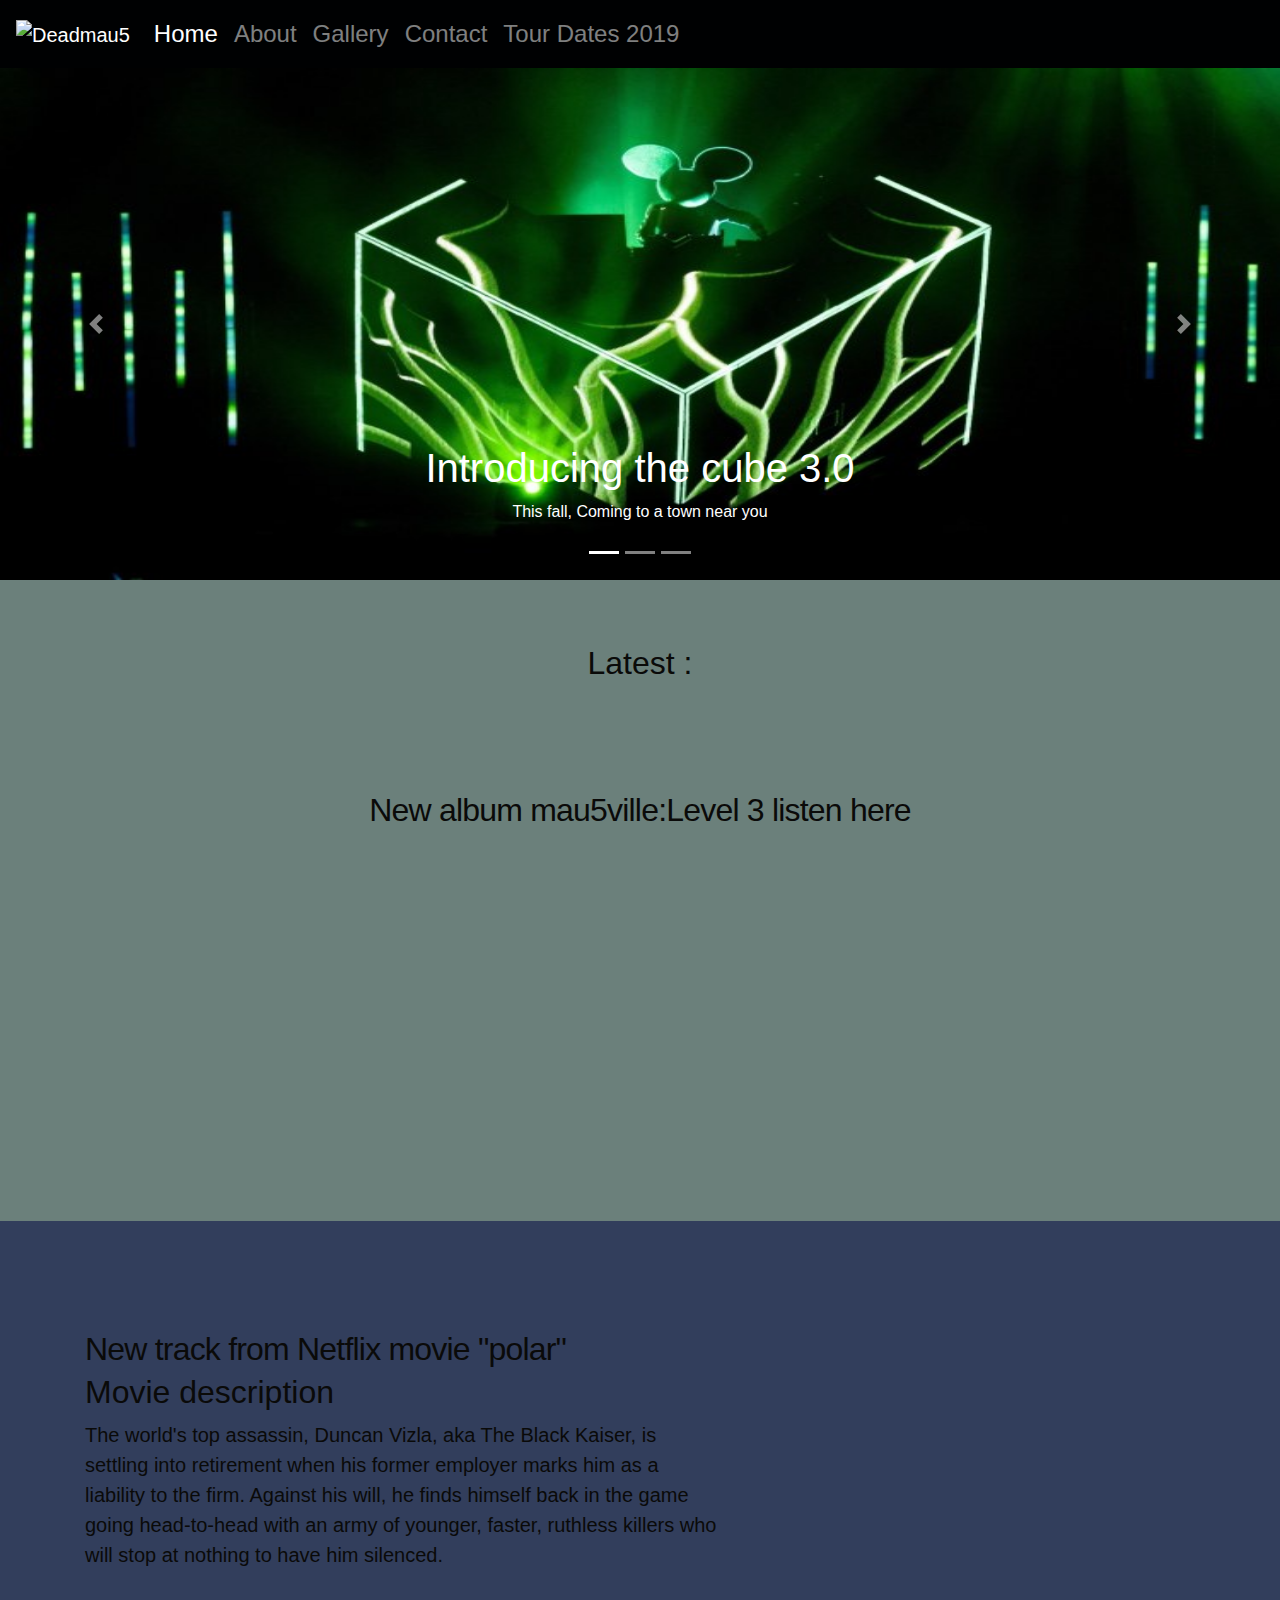
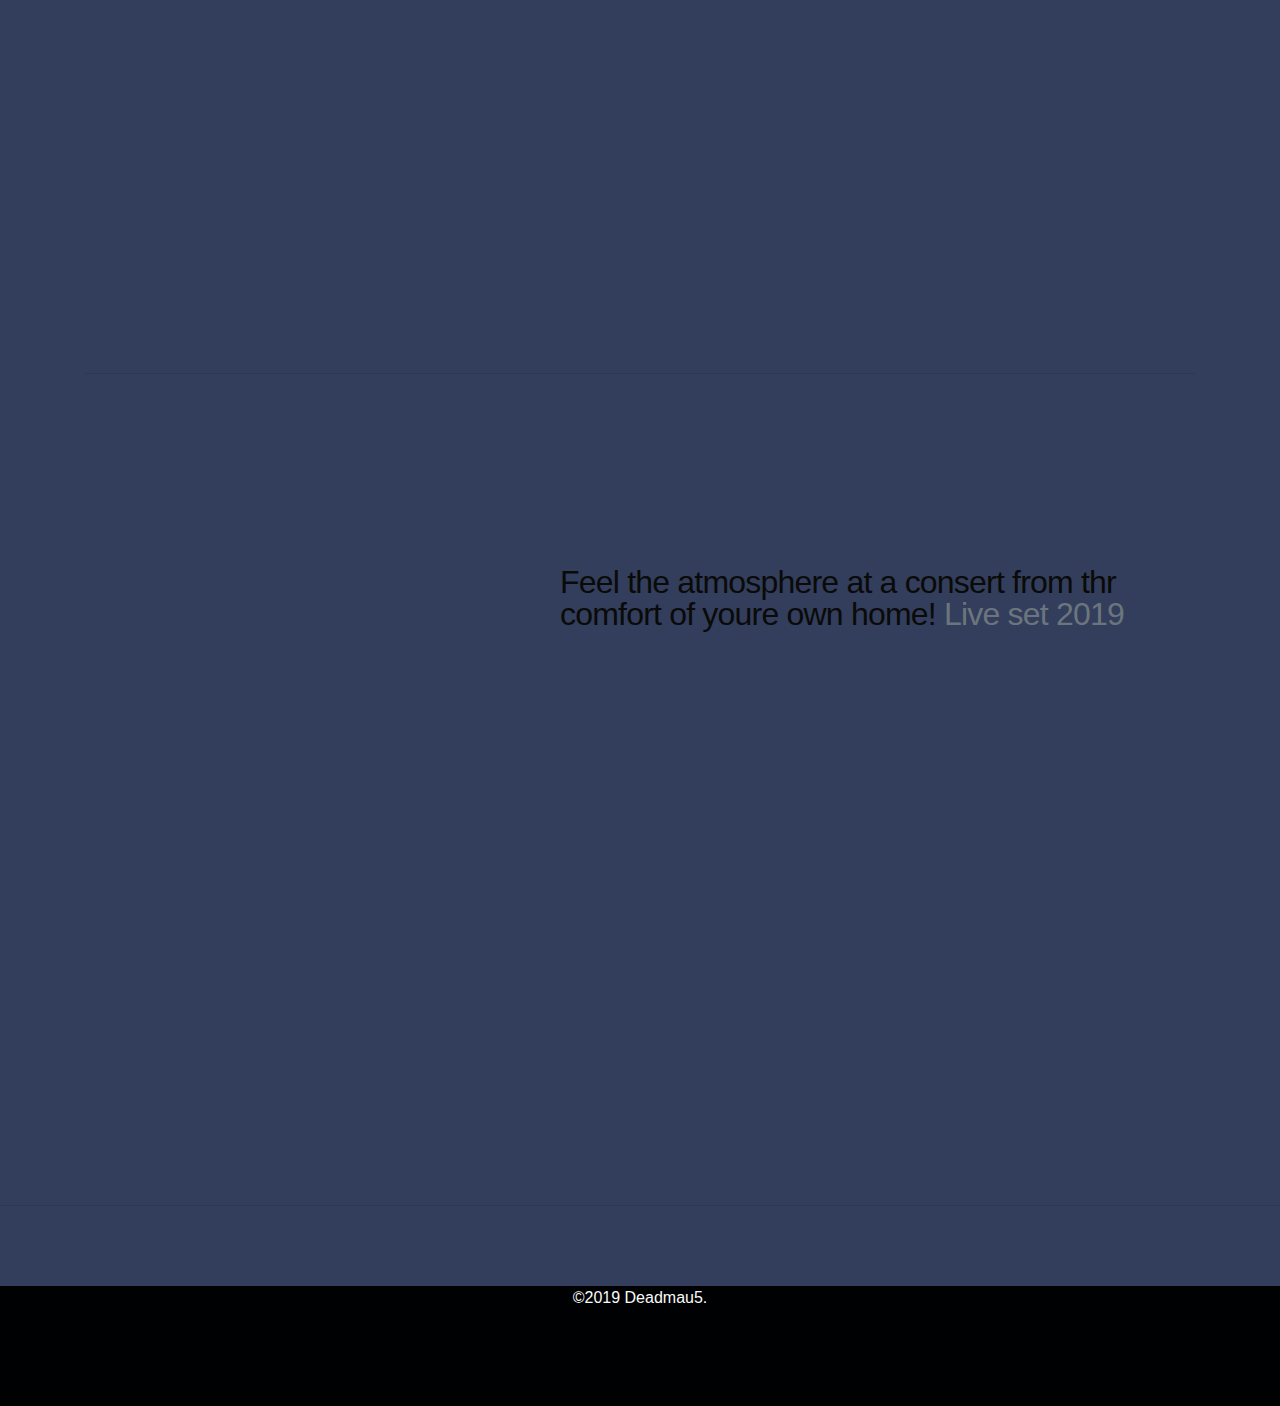
==== commit 8ffc763e: "big update" ====
--- a/index.html
+++ b/index.html
@@ -61,67 +61,68 @@
         </div>
     </nav>
     <main class="main">
+        <div class="spoify-bg-color">
+            <div id="myCarousel" class="carousel slide" data-ride="carousel">
+                <ol class="carousel-indicators">
+                    <li data-target="#myCarousel" data-slide-to="0" class="active"></li>
+                    <li data-target="#myCarousel" data-slide-to="1"></li>
+                    <li data-target="#myCarousel" data-slide-to="2"></li>
+                </ol>
+                <div class="carousel-inner">
+                    <div class="carousel-item active">
+                        <img class="img-fluid" src="assets/images/cube/cube2.jpg">
+                        <div class="container">
+                            <div class="carousel-caption">
+                                <h1>Introducing the cube 3.0</h1>
+                                <p>This fall, Coming to a town near you</p>
 
-        <div id="myCarousel" class="carousel slide" data-ride="carousel">
-            <ol class="carousel-indicators">
-                <li data-target="#myCarousel" data-slide-to="0" class="active"></li>
-                <li data-target="#myCarousel" data-slide-to="1"></li>
-                <li data-target="#myCarousel" data-slide-to="2"></li>
-            </ol>
-            <div class="carousel-inner">
-                <div class="carousel-item active">
-                    <img class="img-fluid" src="assets/images/cube/cube2.jpg">
-                    <div class="container">
-                        <div class="carousel-caption">
-                            <h1>Introducing the cube 3.0</h1>
-                            <p>This fall, Coming to a town near you</p>
+                            </div>
+                        </div>
+                    </div>
+                    <div class="carousel-item">
+                        <img class=" img-fluid" src="assets/images/cube/cube1.jpg">
+                        <div class="container">
+                            <div class="carousel-caption">
+                                <h1>The Cube 3.0</h1>
 
+                            </div>
+                        </div>
+                    </div>
+                    <div class="carousel-item">
+                        <img class="img-fluid" src="assets/images/cube/cube3.jpg">
+                        <div class="container">
+                            <div class="carousel-caption">
+                                <h1>The Cube 3.0</h1>
+                            </div>
                         </div>
                     </div>
                 </div>
-                <div class="carousel-item">
-                    <img class=" img-fluid" src="assets/images/cube/cube1.jpg">
-                    <div class="container">
-                        <div class="carousel-caption">
-                            <h1>The Cube 3.0</h1>
-
-                        </div>
-                    </div>
-                </div>
-                <div class="carousel-item">
-                    <img class="img-fluid" src="assets/images/cube/cube3.jpg">
-                    <div class="container">
-                        <div class="carousel-caption">
-                            <h1>The Cube 3.0</h1>
-                        </div>
-                    </div>
-                </div>
-            </div>
-            <a class="carousel-control-prev" href="#myCarousel" role="button" data-slide="prev">
+                <a class="carousel-control-prev" href="#myCarousel" role="button" data-slide="prev">
       <span class="carousel-control-prev-icon" aria-hidden="true"></span>
       <span class="sr-only">Previous</span>
     </a>
-            <a class="carousel-control-next" href="#myCarousel" role="button" data-slide="next">
+                <a class="carousel-control-next" href="#myCarousel" role="button" data-slide="next">
       <span class="carousel-control-next-icon" aria-hidden="true"></span>
       <span class="sr-only">Next</span>
     </a>
+            </div>
+
+            <center>
+                <h1 class="main-text">Latest :</h1>
+                <div class="audio ">
+                    <h2 class="featurette-heading main-text">New album mau5ville:Level 3 listen here</h2>
+                    <iframe class="audio-iframe" src="https://open.spotify.com/embed/album/4GeNdEYBTmiJ1BDhd9fazL" height="380" frameborder="0" allowtransparency="true" allow="encrypted-media"></iframe>
+                </div>
+            </center>
         </div>
-
-        <center>
-            <h1 class="main-text">Latest :</h1>
-            <div class="audio ">
-                <h2 class="featurette-heading main-text">New album mau5ville:Level 3 listen here</h2>
-                <iframe class="audio-iframe" src="https://open.spotify.com/embed/album/4GeNdEYBTmiJ1BDhd9fazL" width="600" height="380" frameborder="0" allowtransparency="true" allow="encrypted-media"></iframe>
-            </div>
-        </center>
-
-        <hr class="featurette-divider">
+        
         <div class="container marketing ">
 
 
             <div class="row featurette">
                 <div class="col-md-7">
-                    <h2 class="featurette-heading main-text">New track from Netflix movie "polar" <span class="text-muted">Watch on Netflix now</span></h2>
+                    <h1 class="featurette-heading main-text">New track from Netflix movie "polar" </h1>
+                    <h2 class="main-text">Movie description</h2>
                     <p class="lead main-text">The world's top assassin, Duncan Vizla, aka The Black Kaiser, is settling into retirement when his former employer marks him as a liability to the firm. Against his will, he finds himself back in the game going head-to-head with an
                         army of younger, faster, ruthless killers who will stop at nothing to have him silenced.</p>
                 </div>
@@ -147,7 +148,7 @@
 
         </div>
         </div>
-
+<hr class="featurette-divider">
 
         <footer class="container-footer">
             <center>
--- a/assets/css/styles.css
+++ b/assets/css/styles.css
@@ -1,3 +1,9 @@
+/*                                             body
+-------------------------------------------------- */
+.body{
+  padding: 0;
+  margin: 0;
+}
 /*                                             nav
 -------------------------------------------------- */
 
@@ -15,11 +21,15 @@
 -------------------------------------------------- */
 
 .main {
-  background-color: #040325;
-}
-
-
-
+  background-color:#323E5C;
+  
+}
+
+
+.spoify-bg-color{
+  background-color: #6B807B;
+  
+}
 /* CUSTOMIZE THE CAROUSEL
 -------------------------------------------------- */
 
@@ -99,13 +109,24 @@
 /*                                                                             About
 ------------------------------------------------------------------------------------------------ */
 
+.about-h1{
+  padding-top: 10px;
+}
+
 .heading-about {
   font-family: sans-serif;
   font-size: xx-large;
 }
 
-.text-about {
-  text-indent: 90px;
+.about img {
+  transition: 1s;
+  margin: 0;
+  border-color: transparent;
+}
+
+.about img:hover {
+  filter: grayscale(100%);
+  transform: scale(1.1);
 }
 
 /*                                                                            MARKETING CONTENT
@@ -171,11 +192,7 @@
 
 
 
-/*------------------------------------------------------------------------------------------------about*/
-
-.about-image {
-  padding-top: 80px;
-}
+
 
 
 
@@ -196,9 +213,7 @@
   color: #040325;
 }
 /*------------------------------------------------------------------------------------------------ Gallery 2.0*/
-.gallery{
- 
-}
+
 .gallery img {
   transition: 1s;
   margin: 0;
@@ -323,7 +338,14 @@
 /*------------------------------------------------------------------------------------------------ footer*/
 
 .main-text {
-  color: #ec6b0b;
+  color: #0a0a09;
   font-family: sans-serif;
   font-size: xx-large;
 }
+
+.main-text-about {
+  color: #0a0a09;
+  font-family: sans-serif;
+  font-size: large;
+}
+
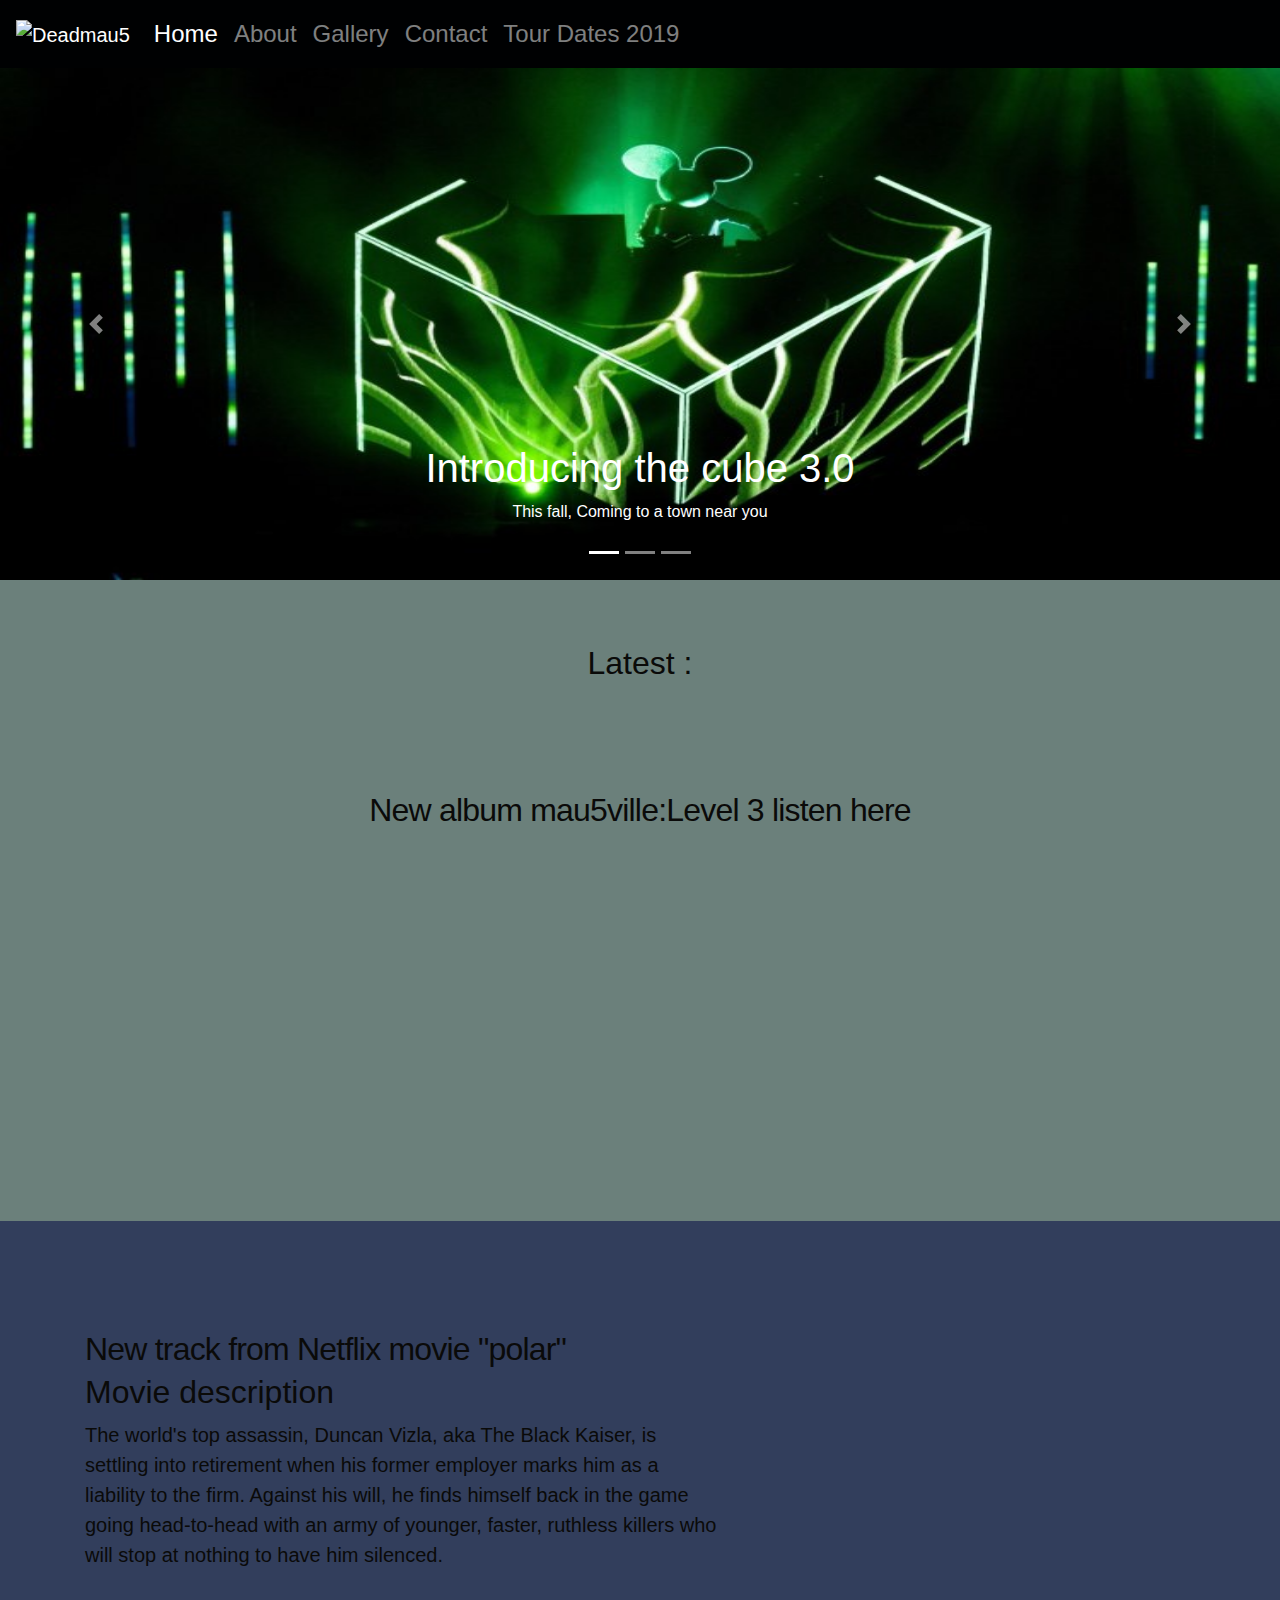
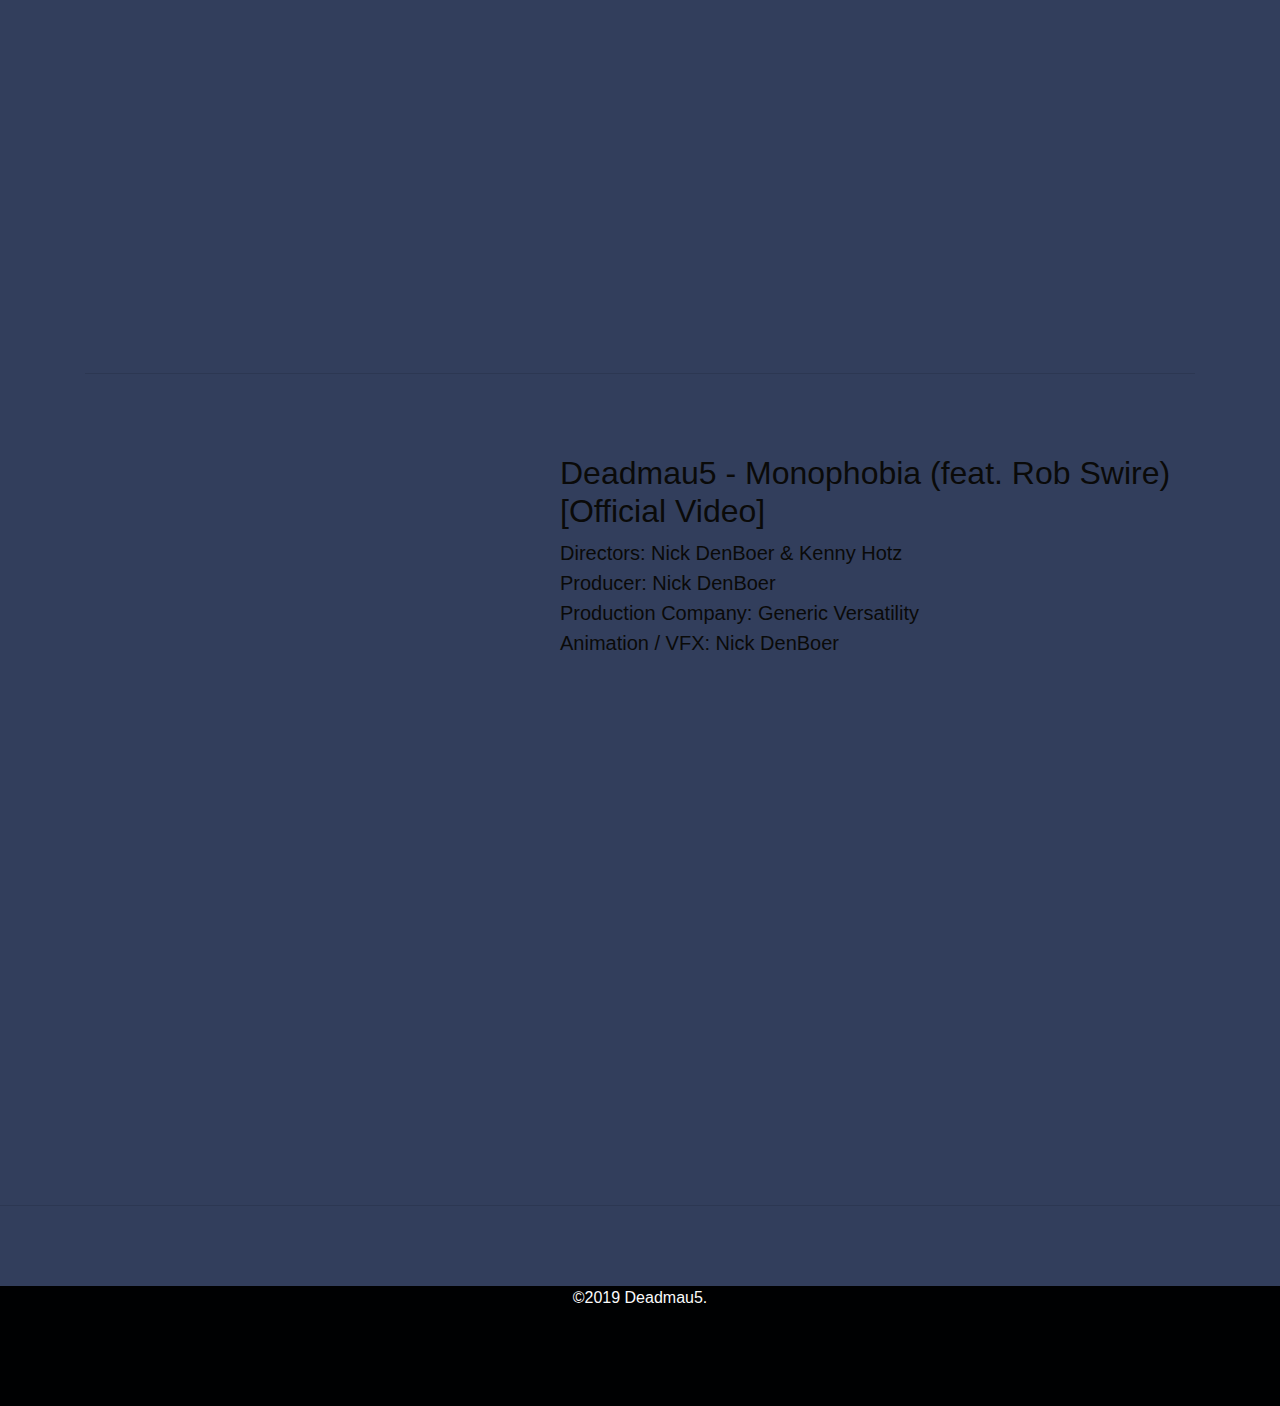
==== commit 43a01fcf: "touch ups" ====
--- a/index.html
+++ b/index.html
@@ -136,12 +136,15 @@
 
             <div class="row featurette ">
                 <div class="col-md-7 order-md-2 ">
-                    <h2 class="featurette-heading main-text">Feel the atmosphere at a consert from thr comfort of youre own home! <span class="text-muted">Live set 2019</span></h2>
-                    </h2>
+                    <h1 class="main-text">Deadmau5 - Monophobia (feat. Rob Swire) [Official Video]</h1>
+                 <p class="lead main-text">Directors: Nick DenBoer & Kenny Hotz<br>
+                        Producer: Nick DenBoer<br>
+                Production Company: Generic Versatility<br> 
+                    Animation / VFX: Nick DenBoer </p>
 
                 </div>
                 <div class="col-md-5 order-md-1 video-container">
-                    <iframe width="560" height="315" src="https://www.youtube.com/embed/WcCBzni91gM" frameborder="0" allow="accelerometer; autoplay; encrypted-media; gyroscope; picture-in-picture" allowfullscreen></iframe>
+                   <iframe width="560" height="315" src="https://www.youtube.com/embed/UG3sfZKtCQI" frameborder="0" allow="accelerometer; autoplay; encrypted-media; gyroscope; picture-in-picture" allowfullscreen></iframe>
                 </div>
             </div>
         </div>
--- a/assets/css/styles.css
+++ b/assets/css/styles.css
@@ -117,7 +117,16 @@
   font-family: sans-serif;
   font-size: xx-large;
 }
-
+.fab{
+  color: black;
+}
+.fab:hover{
+   transition: all 0.35s ease-in-out;
+  -moz-transition: all 0.35s ease-in-out;
+  -webkit-transition: all 0.35s ease-in-out;
+  -o-transition: all 0.35s ease-in-out;
+  color: #fafafa;
+}
 .about img {
   transition: 1s;
   margin: 0;
@@ -199,15 +208,9 @@
 /*------------------------------------------------------------------------------------------------ Gallery*/
 .gallery-header{
   font-family: sans-serif;
-}
-.album-top {
-  background-color: #2923a5;
-}
-
-.album-bottom {
-  background-color: #ec6b0b;
-  width: 100%;
-}
+  color: #6B807B;
+}
+
 
 .fan-art {
   color: #040325;
@@ -273,18 +276,18 @@
 
 .fwh-slide--bg-red-contact {
 
-  height: 100vh;
-  background-color: #040325;
-  color: #ec6b0b;
+  
+  background-color: #323E5C;
+  color:  #6B807B;
 
 }
 
 .fwh-slide {
 
-  height: 100vh;
+  
   padding: 35px;
   margin: 0;
-  background-color: #040325;
+  ;
 }
 /*------------------------------------------------------------------------------------------------ Tour*/
 .tour-dates-header{
@@ -330,7 +333,8 @@
 }
 
 .social-links li a i:hover {
-  background: #040325;
+  color: black;
+  background: #fafafa;
 }
 
 
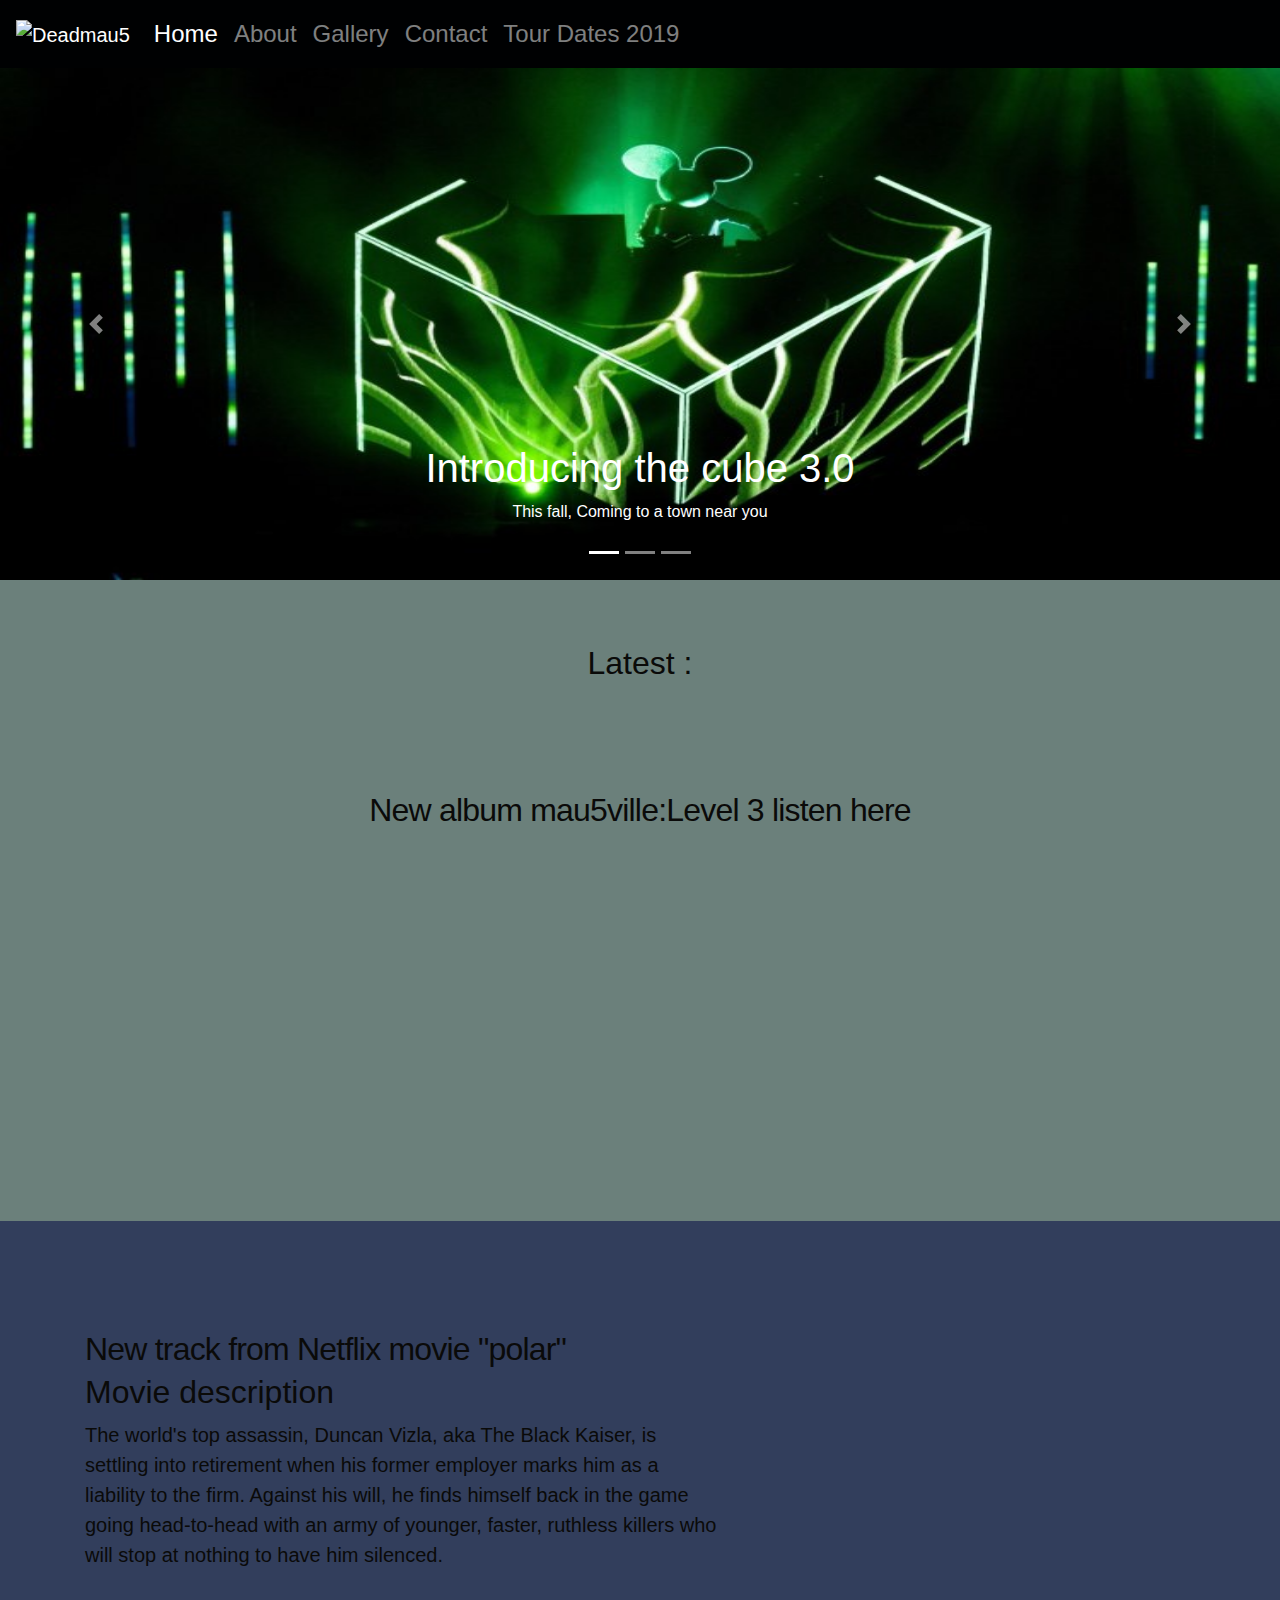
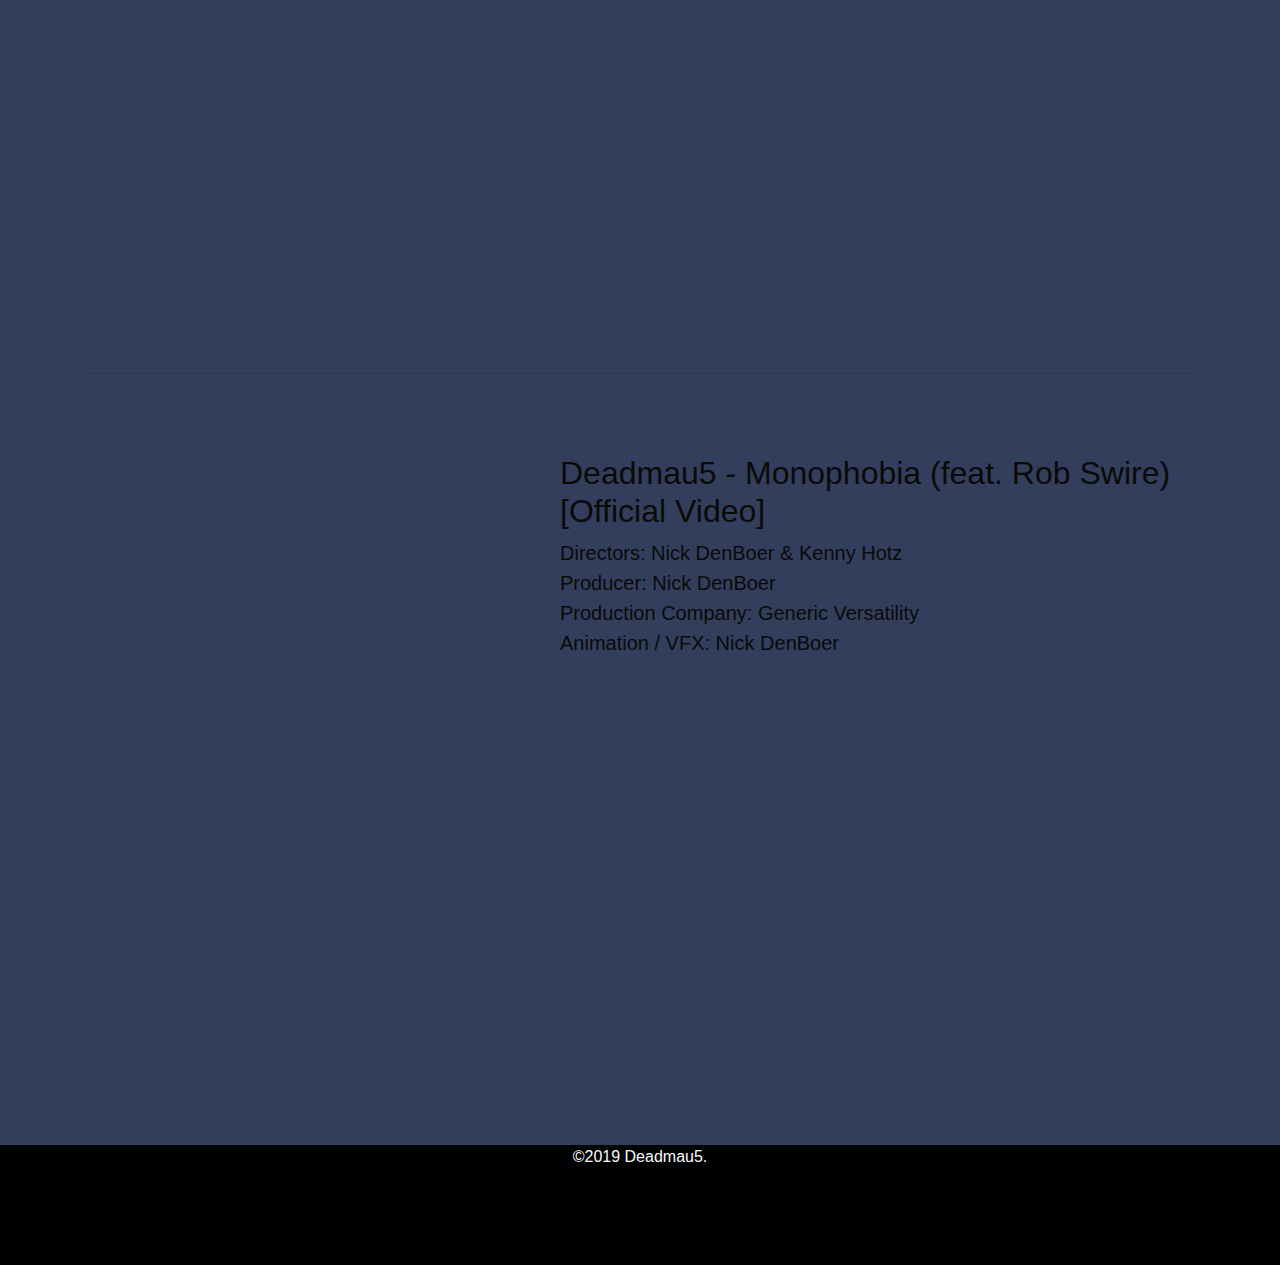
==== commit fb033f9d: "Final update" ====
--- a/index.html
+++ b/index.html
@@ -143,7 +143,7 @@
                     Animation / VFX: Nick DenBoer </p>
 
                 </div>
-                <div class="col-md-5 order-md-1 video-container">
+                <div class="col-md-5 order-md-1 video-container video-container-iframe-bottom">
                    <iframe width="560" height="315" src="https://www.youtube.com/embed/UG3sfZKtCQI" frameborder="0" allow="accelerometer; autoplay; encrypted-media; gyroscope; picture-in-picture" allowfullscreen></iframe>
                 </div>
             </div>
@@ -151,7 +151,7 @@
 
         </div>
         </div>
-<hr class="featurette-divider">
+
 
         <footer class="container-footer">
             <center>
--- a/assets/css/styles.css
+++ b/assets/css/styles.css
@@ -1,9 +1,11 @@
 /*                                             body
 -------------------------------------------------- */
-.body{
+
+.body {
   padding: 0;
   margin: 0;
 }
+
 /*                                             nav
 -------------------------------------------------- */
 
@@ -14,22 +16,26 @@
 .nav-item {
   text-align: right;
 }
-.nav-item{
-   font-size: x-large;
-}
+
+.nav-item {
+  font-size: x-large;
+}
+
 /*                                            main
 -------------------------------------------------- */
 
 .main {
-  background-color:#323E5C;
-  
-}
-
-
-.spoify-bg-color{
+  background-color: #323E5C;
+  margin-bottom: -16px;
+}
+
+
+
+.spoify-bg-color {
   background-color: #6B807B;
-  
-}
+
+}
+
 /* CUSTOMIZE THE CAROUSEL
 -------------------------------------------------- */
 
@@ -42,6 +48,7 @@
 /* Since positioning the image, we need to help out the caption */
 
 .carousel-caption {
+  margin-top: 20px;
   bottom: 3rem;
   z-index: 10;
 }
@@ -86,6 +93,10 @@
 /*                                                                             video container
 ----------------------------------------------------------------------------------------------- */
 
+.video-container-iframe-bottom {
+  margin-bottom: 20px;
+}
+
 .video-container {
   position: relative;
   padding-bottom: 56.25%;
@@ -109,7 +120,7 @@
 /*                                                                             About
 ------------------------------------------------------------------------------------------------ */
 
-.about-h1{
+.about-h1 {
   padding-top: 10px;
 }
 
@@ -117,25 +128,21 @@
   font-family: sans-serif;
   font-size: xx-large;
 }
-.fab{
+
+.fab {
   color: black;
 }
-.fab:hover{
-   transition: all 0.35s ease-in-out;
+
+.fab:hover {
+  transition: all 0.35s ease-in-out;
   -moz-transition: all 0.35s ease-in-out;
   -webkit-transition: all 0.35s ease-in-out;
   -o-transition: all 0.35s ease-in-out;
   color: #fafafa;
 }
-.about img {
-  transition: 1s;
-  margin: 0;
-  border-color: transparent;
-}
-
-.about img:hover {
-  filter: grayscale(100%);
-  transform: scale(1.1);
+
+.img-about-bottom {
+  margin-bottom: 30px;
 }
 
 /*                                                                            MARKETING CONTENT
@@ -206,7 +213,8 @@
 
 
 /*------------------------------------------------------------------------------------------------ Gallery*/
-.gallery-header{
+
+.gallery-header {
   font-family: sans-serif;
   color: #6B807B;
 }
@@ -215,6 +223,7 @@
 .fan-art {
   color: #040325;
 }
+
 /*------------------------------------------------------------------------------------------------ Gallery 2.0*/
 
 .gallery img {
@@ -227,6 +236,7 @@
   filter: grayscale(100%);
   transform: scale(1.1);
 }
+
 /*------------------------------------------------------------------------------------------------ Main Contact form*/
 
 .contact-text {
@@ -261,6 +271,8 @@
   background-color: #4CAF50;
   color: white;
   padding: 12px 20px;
+  margin-top: 10px;
+  margin-bottom: 40px;
   border: none;
   border-radius: 4px;
   cursor: pointer;
@@ -287,18 +299,28 @@
   
   padding: 35px;
   margin: 0;
-  ;
-}
+  
+}
+@media (min-width: 768px) {
+  /* Bump up size of carousel content */
+  .fwh-slide {
+   height: 100vh;
+  }
+}
+/*------------------------------------------------------------------------------------------------ Main Contact form 2.0*/
+
 /*------------------------------------------------------------------------------------------------ Tour*/
-.tour-dates-header{
+
+.tour-dates-header {
   font-family: sans-serif;
   padding-top: 20px;
   padding-bottom: 20px;
 }
-.tour-date {
- font-family: sans-serif;
-  font-size: xx-large;
-}
+
+
+/*------------------------------------------------------------------------------------------------ Tour 2.0*/
+
+
 
 /*------------------------------------------------------------------------------------------------ footer*/
 
@@ -340,7 +362,9 @@
 
 
 /*------------------------------------------------------------------------------------------------ footer*/
-
+.container-footer{
+  margin-bottom: -16px;
+} 
 .main-text {
   color: #0a0a09;
   font-family: sans-serif;
@@ -352,4 +376,3 @@
   font-family: sans-serif;
   font-size: large;
 }
-
